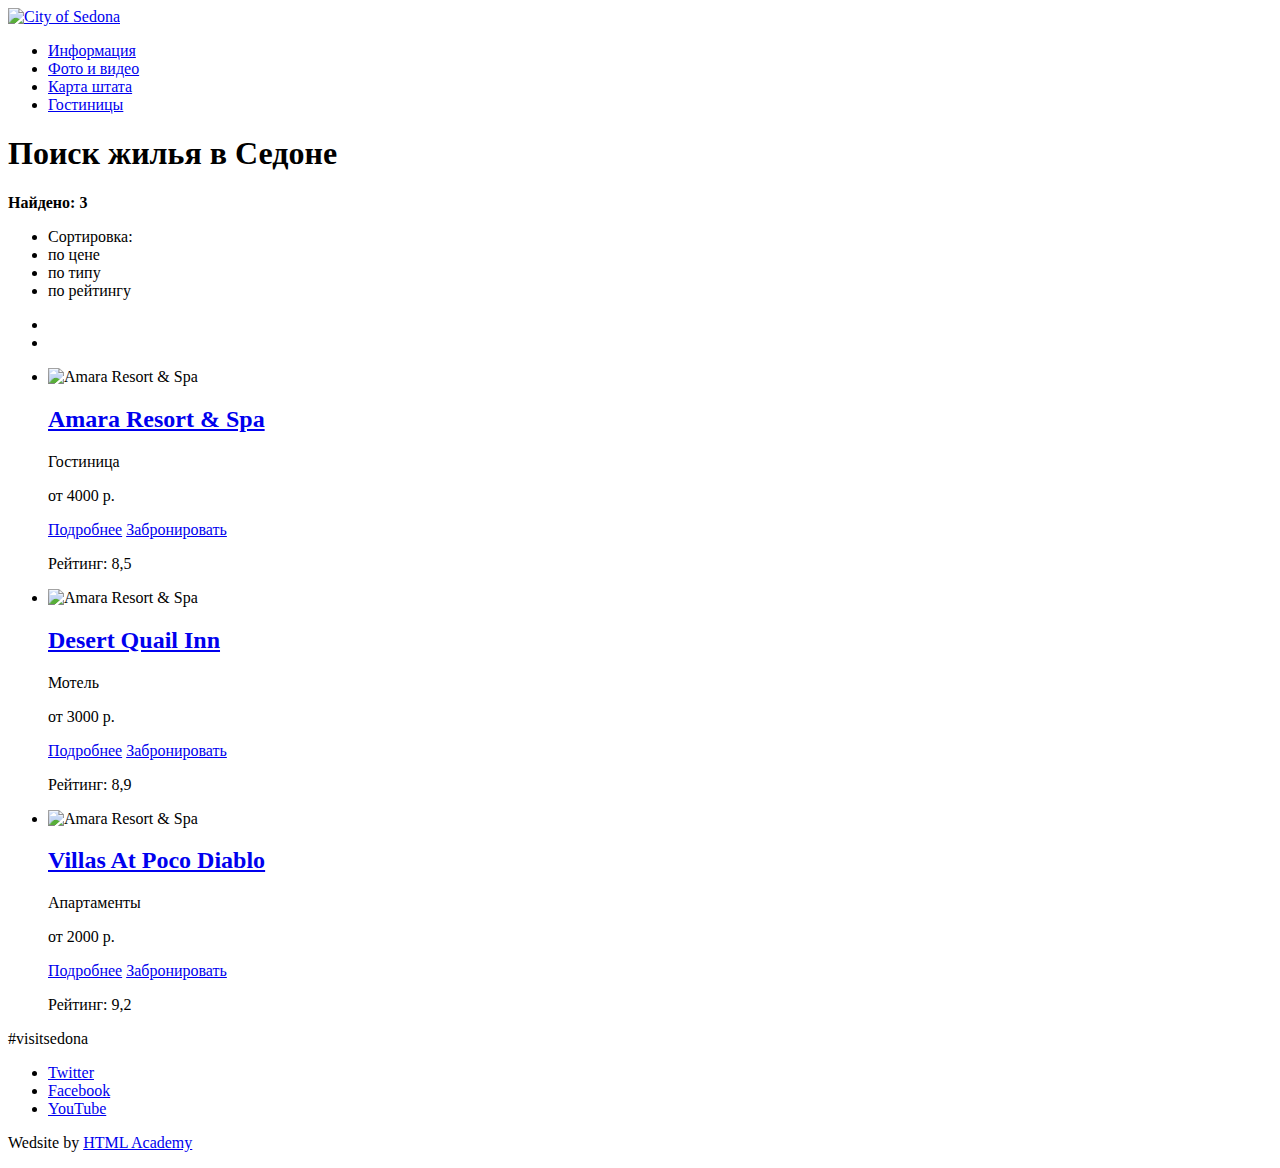
==== catalog.html @ c5cbdb1d "Разметка. Исправления замечаний" ====
<!DOCTYPE html>
<html lang="ru">
  <head>
    <meta charset="utf-8">
    <title>Седона. Поиск жилья</title>
  </head>
  <body>
    <div class="main-content">
      <header class="main-header">
        <a class="main-navigation-logo" href="index.html"><img src="http://placehold.it/140x72" width="140" height="72" alt="City of Sedona"></a>
        <nav class="main-navigation">
          <ul>
            <li><a href="info.html">Информация</a></li>
            <li><a href="media.html">Фото и видео</a></li>
            <li><a href="maps.html">Карта штата</a></li>
            <li><a href="hotels.html">Гостиницы</a></li>
          </ul>
        </nav>
      </header>

      <main class="container">
        <h1 class="visually-hidden">Поиск жилья в Седоне</h1>
        <section class="catalog-form">
          <!-- Здесь будет форма поиска -->
        </section>
        <section class="catalog-result">
          <div class="catalog-result-sorting">
            <b>Найдено: 3</b>
            <ul>
              <li>Сортировка:</li>
              <li><span>по цене</span></li>
              <li><span>по типу</span></li>
              <li><span>по рейтингу</span></li>
            </ul>
            <ul class="soting-arrow">
              <li class="sorting-top"></li>
              <li class="sorting-bottom"></li>
            </ul>
          </div>
          <div class="catalog-result-list">
            <ul>
              <li class="catalog-result-item">
                <div class="catalog-item-image">
                  <img src="http://placehold.it/135x90" width="135" height="90" class="catalog-item-image" alt="Amara Resort & Spa">
                </div>
                <div class="catalog-item-description">
                  <h2><a href="#amara-resort-and-spa">Amara Resort &#38; Spa</a></h2>
                  <p>Гостиница</p>
                  <p>от 4000 р.</p>
                  <a href="#подробнее" class="link-more">Подробнее</a>
                  <a href="#забронировать" class="link-booking">Забронировать</a>
                </div>
                <div class="catalog-item-rating">
                  <span class="rating-stars"></span>
                  <p>Рейтинг: 8,5</p>
                </div>
              </li>
              <li class="catalog-result-item">
                <div class="catalog-item-image">
                  <img src="http://placehold.it/135x90" width="135" height="90" class="catalog-item-image" alt="Amara Resort & Spa">
                </div>
                <div class="catalog-item-description">
                  <h2><a href="#desert-quail-inn">Desert Quail Inn</a></h2>
                  <p>Мотель</p>
                  <p>от 3000 р.</p>
                  <a href="#подробнее" class="link-more">Подробнее</a>
                  <a href="#забронировать" class="link-booking">Забронировать</a>
                </div>
                <div class="catalog-item-rating">
                  <span class="rating-stars"></span>
                  <p>Рейтинг: 8,9</p>
                </div>
              </li>
              <li class="catalog-result-item">
                <div class="catalog-item-image">
                  <img src="http://placehold.it/135x90" width="135" height="90" class="catalog-item-image" alt="Amara Resort & Spa">
                </div>
                <div class="catalog-item-description">
                  <h2><a href="#villas-at-poco-diablo">Villas At Poco Diablo</a></h2>
                  <p>Апартаменты</p>
                  <p>от 2000 р.</p>
                  <a href="#подробнее" class="link-more">Подробнее</a>
                  <a href="#забронировать" class="link-booking">Забронировать</a>
                </div>
                <div class="catalog-item-rating">
                  <span class="rating-stars"></span>
                  <p>Рейтинг: 9,2</p>
                </div>
              </li>
            </ul>
          </div>
        </section>
      </main>

      <footer class="main-footer">
        <p class="footer-hashtag">#visitsedona</p>
        <div class="footer-social">
          <ul>
            <li><a href="#" class="social-btn social-btn-twitter">Twitter</a></li>
            <li><a href="#" class="social-btn social-btn-facebook">Facebook</a></li>
            <li><a href="#" class="social-btn social-btn-youtube">YouTube</a></li>
          </ul>
        </div>
        <p class="footer-copyright">Wedsite by <a href="https://htmlacademy.ru/intensive/htmlcss">HTML Academy</a></p>
      </footer>
    </div>
  </body>
</htmL>
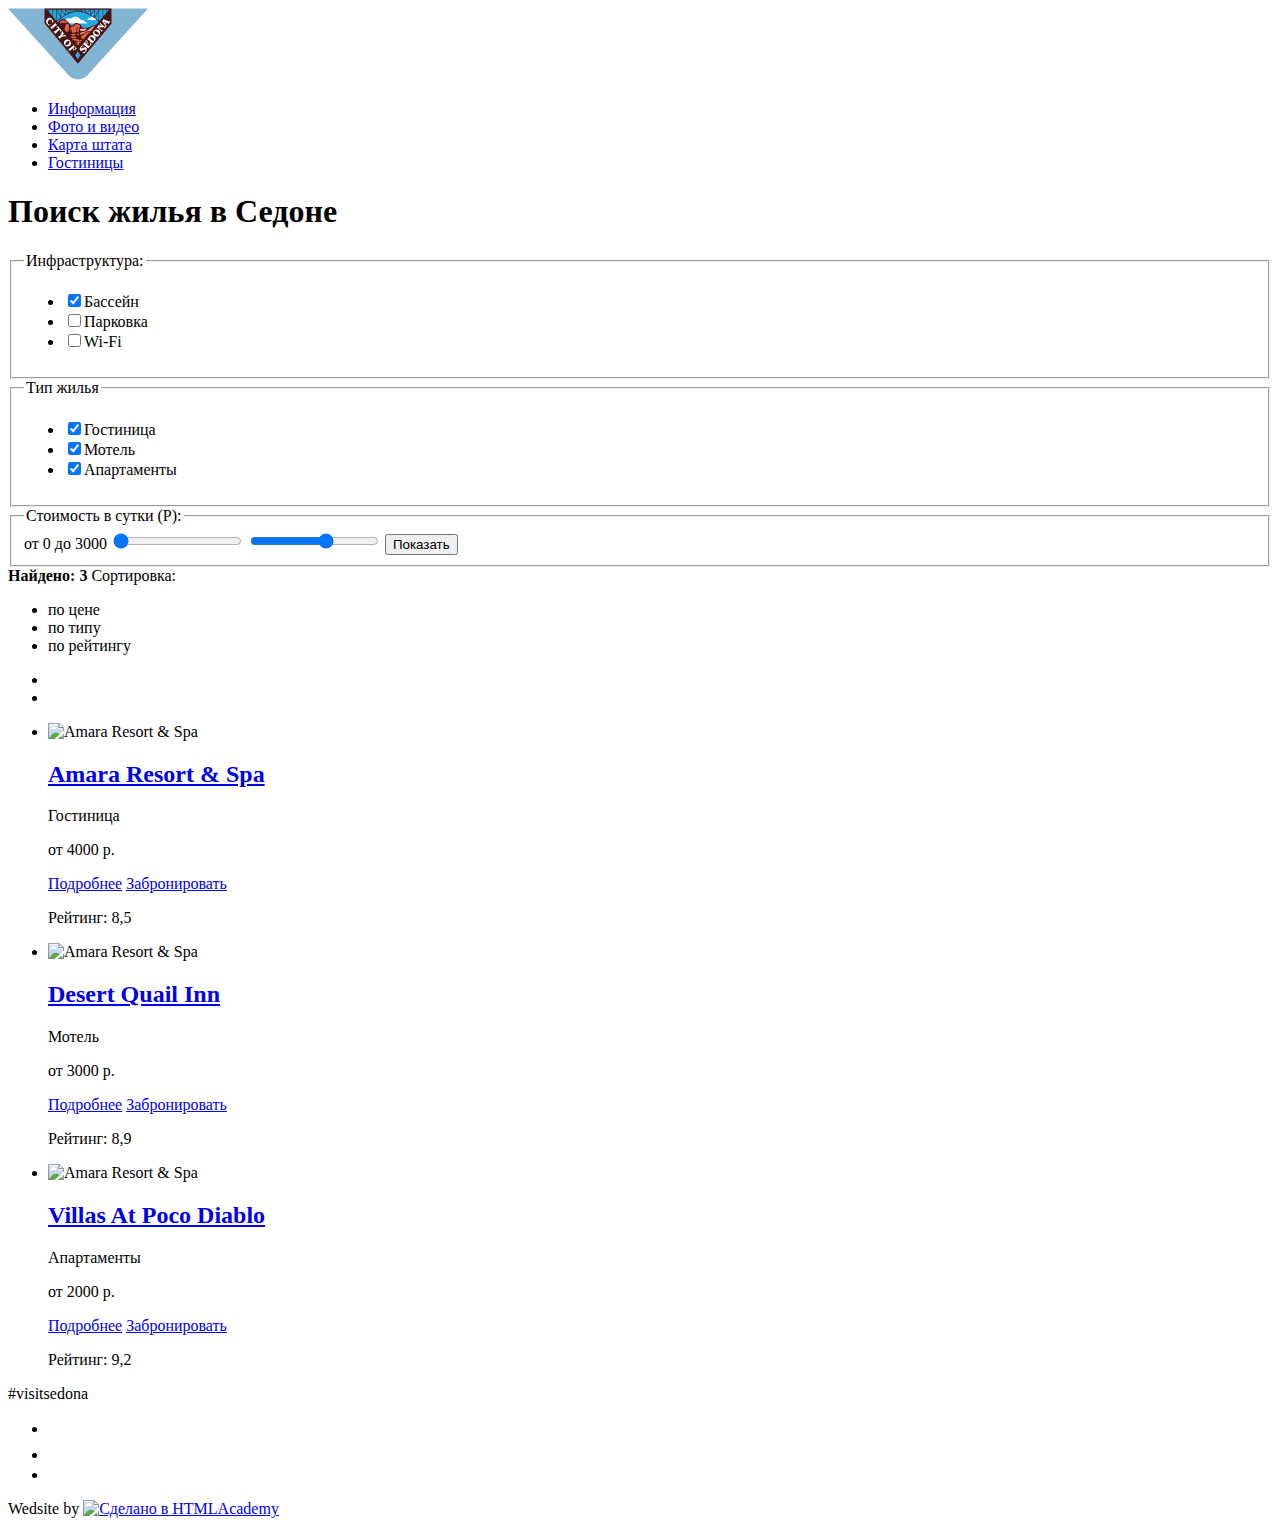
==== commit 00c2318c: "Разметка index.html, catalog.html" ====
--- a/catalog.html
+++ b/catalog.html
@@ -7,13 +7,13 @@
   <body>
     <div class="main-content">
       <header class="main-header">
-        <a class="main-navigation-logo" href="index.html"><img src="http://placehold.it/140x72" width="140" height="72" alt="City of Sedona"></a>
+        <a class="main-navigation-logo" href="index.html"><img src="img/logo.svg" width="140" height="72" alt="City of Sedona"></a>
         <nav class="main-navigation">
           <ul>
             <li><a href="info.html">Информация</a></li>
             <li><a href="media.html">Фото и видео</a></li>
             <li><a href="maps.html">Карта штата</a></li>
-            <li><a href="hotels.html">Гостиницы</a></li>
+            <li><a href="catalog.html">Гостиницы</a></li>
           </ul>
         </nav>
       </header>
@@ -21,16 +21,42 @@
       <main class="container">
         <h1 class="visually-hidden">Поиск жилья в Седоне</h1>
         <section class="catalog-form">
-          <!-- Здесь будет форма поиска -->
+          <form method="post" action="https://echo.htmlacademy.ru">
+            <fieldset>
+              <legend>Инфраструктура:</legend>
+              <ul>
+                <li><label><input type="checkbox" name="pool" checked>Бассейн</label></li>
+                <li><label><input type="checkbox" name="parking">Парковка</label></li>
+                <li><label><input type="checkbox" name="wifi">Wi-Fi</label></li>
+              </ul>
+            </fieldset>
+            <fieldset>
+              <legend>Тип жилья</legend>
+              <ul>
+                <li><label><input type="checkbox" name="hotel" checked>Гостиница</label></li>
+                <li><label><input type="checkbox" name="motel" checked>Мотель</label></li>
+                <li><label><input type="checkbox" name="apartments" checked>Апартаменты</label></li>
+              </ul>
+            </fieldset>
+            <fieldset>
+              <legend>Стоимость в сутки (Р):</legend>
+              <span class="cost-day-min">от 0</span>
+              <span class="cost-day-max">до 3000</span>
+              <input type="range" name="cost-minimal" value="0" min="0" max="5000" step="100">
+              <input type="range" name="cost-maximal" value="3000" min="0" max="5000" step="100">
+              <!-- Немного смущает размоложение кнопки, поместил ее сюда чтобы проще было позиционировать, допустимо ли так?  -->
+              <button type="submit">Показать</button>
+            </fieldset>
+          </form>
         </section>
         <section class="catalog-result">
           <div class="catalog-result-sorting">
             <b>Найдено: 3</b>
+            <span>Сортировка:</span>
             <ul>
-              <li>Сортировка:</li>
-              <li><span>по цене</span></li>
-              <li><span>по типу</span></li>
-              <li><span>по рейтингу</span></li>
+              <li>по цене</li>
+              <li>по типу</li>
+              <li>по рейтингу</li>
             </ul>
             <ul class="soting-arrow">
               <li class="sorting-top"></li>
@@ -41,7 +67,7 @@
             <ul>
               <li class="catalog-result-item">
                 <div class="catalog-item-image">
-                  <img src="http://placehold.it/135x90" width="135" height="90" class="catalog-item-image" alt="Amara Resort & Spa">
+                  <img src="img/hotel-mini-1.jpg" width="135" height="90" class="catalog-item-image" alt="Amara Resort & Spa">
                 </div>
                 <div class="catalog-item-description">
                   <h2><a href="#amara-resort-and-spa">Amara Resort &#38; Spa</a></h2>
@@ -57,7 +83,7 @@
               </li>
               <li class="catalog-result-item">
                 <div class="catalog-item-image">
-                  <img src="http://placehold.it/135x90" width="135" height="90" class="catalog-item-image" alt="Amara Resort & Spa">
+                  <img src="img/hotel-mini-2.jpg" width="135" height="90" class="catalog-item-image" alt="Amara Resort & Spa">
                 </div>
                 <div class="catalog-item-description">
                   <h2><a href="#desert-quail-inn">Desert Quail Inn</a></h2>
@@ -73,7 +99,7 @@
               </li>
               <li class="catalog-result-item">
                 <div class="catalog-item-image">
-                  <img src="http://placehold.it/135x90" width="135" height="90" class="catalog-item-image" alt="Amara Resort & Spa">
+                  <img src="img/hotel-mini-3.jpg" width="135" height="90" class="catalog-item-image" alt="Amara Resort & Spa">
                 </div>
                 <div class="catalog-item-description">
                   <h2><a href="#villas-at-poco-diablo">Villas At Poco Diablo</a></h2>
@@ -96,13 +122,13 @@
         <p class="footer-hashtag">#visitsedona</p>
         <div class="footer-social">
           <ul>
-            <li><a href="#" class="social-btn social-btn-twitter">Twitter</a></li>
-            <li><a href="#" class="social-btn social-btn-facebook">Facebook</a></li>
-            <li><a href="#" class="social-btn social-btn-youtube">YouTube</a></li>
+            <li><a href="#" class="social-btn social-btn-twitter"><img src="img/social-twitter.svg" alt="Следите за нами в Twitter"></a></li>
+            <li><a href="#" class="social-btn social-btn-facebook"><img src="img/social-facebook.svg" alt=" Следуйте за нами на Facebook"></a></li>
+            <li><a href="#" class="social-btn social-btn-youtube"><img src="img/social-youtube.svg" alt="Смотрите видео о нас на YouTube"></a></li>
           </ul>
         </div>
-        <p class="footer-copyright">Wedsite by <a href="https://htmlacademy.ru/intensive/htmlcss">HTML Academy</a></p>
+        <p class="footer-copyright">Wedsite by <a href="https://htmlacademy.ru/intensive/htmlcss"><img src="img/logo-htmlacademy.svg" width="115" height="41" alt="Сделано в HTMLAcademy"></a></p>
       </footer>
     </div>
   </body>
-</htmL>
+</html>
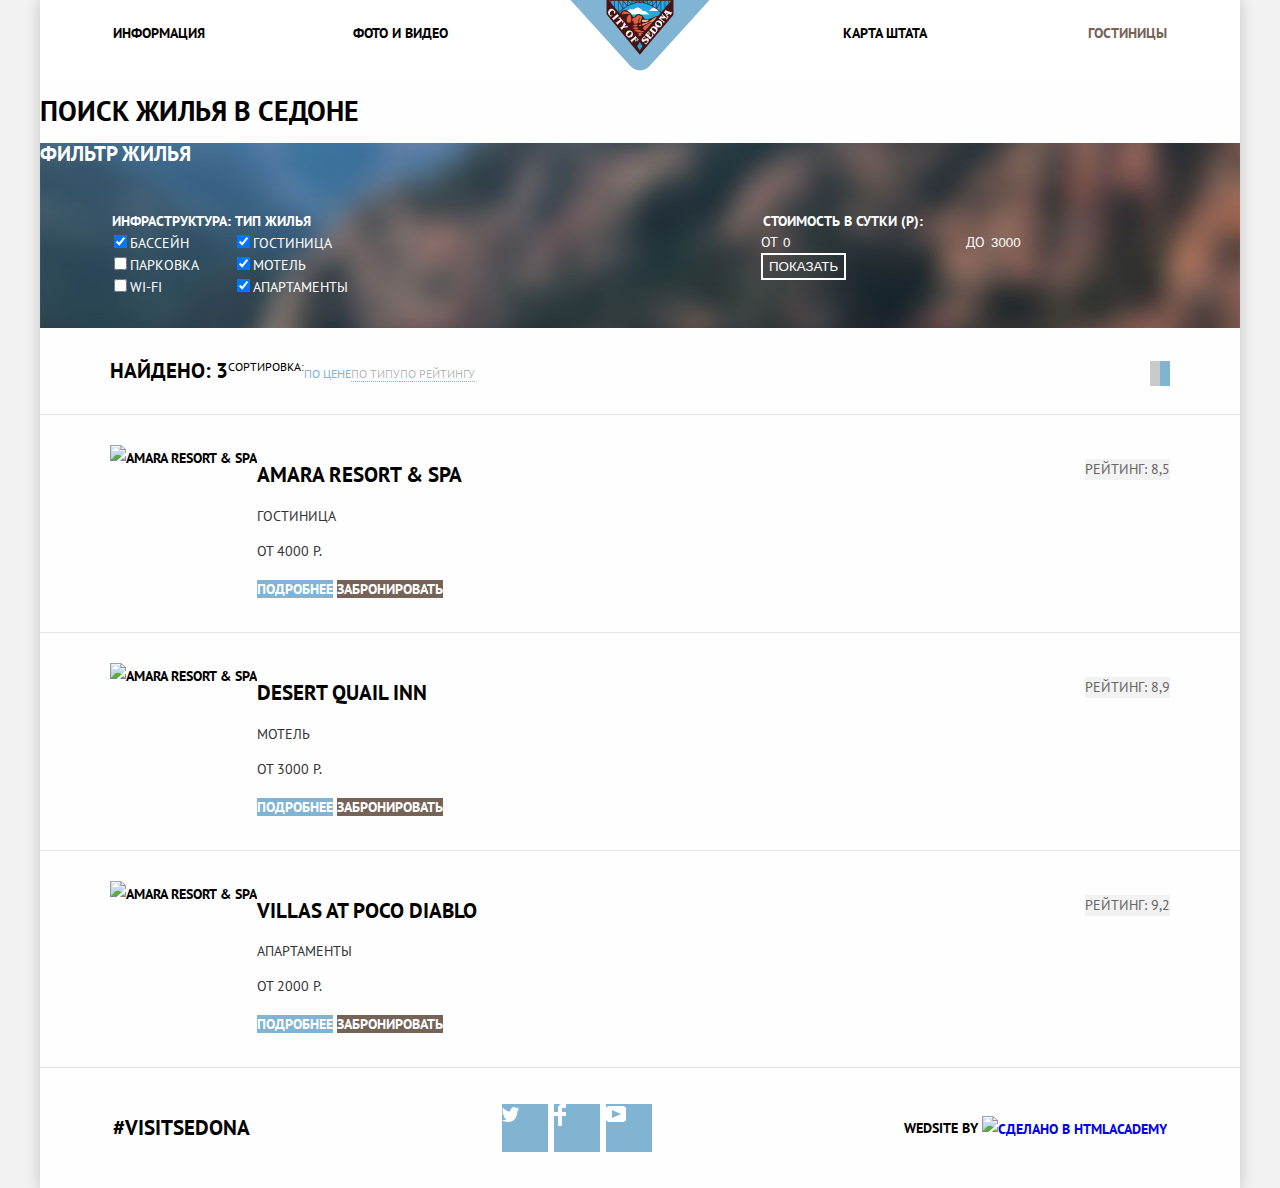
==== commit 1e0a0184: "Сетка личного проекта на флексах" ====
--- a/catalog.html
+++ b/catalog.html
@@ -3,8 +3,11 @@
   <head>
     <meta charset="utf-8">
     <title>Седона. Поиск жилья</title>
+    <link href="https://fonts.googleapis.com/css?family=PT+Sans:400,700&amp;subset=cyrillic" rel="stylesheet">
+    <link rel="stylesheet" href="css/normalize.css">
+    <link rel="stylesheet" href="css/style.css">
   </head>
-  <body>
+  <body class="inner-page">
     <div class="main-content">
       <header class="main-header">
         <a class="main-navigation-logo" href="index.html"><img src="img/logo.svg" width="140" height="72" alt="City of Sedona"></a>
@@ -13,7 +16,7 @@
             <li><a href="info.html">Информация</a></li>
             <li><a href="media.html">Фото и видео</a></li>
             <li><a href="maps.html">Карта штата</a></li>
-            <li><a href="catalog.html">Гостиницы</a></li>
+            <li><a href="catalog.html" class="current-page">Гостиницы</a></li>
           </ul>
         </nav>
       </header>
@@ -21,30 +24,38 @@
       <main class="container">
         <h1 class="visually-hidden">Поиск жилья в Седоне</h1>
         <section class="catalog-form">
-          <form method="post" action="https://echo.htmlacademy.ru">
+          <h2  class="visually-hidden">Фильтр жилья</h2>
+          <form class="catalog-filter" method="post" action="https://echo.htmlacademy.ru">
             <fieldset>
               <legend>Инфраструктура:</legend>
               <ul>
-                <li><label><input type="checkbox" name="pool" checked>Бассейн</label></li>
-                <li><label><input type="checkbox" name="parking">Парковка</label></li>
-                <li><label><input type="checkbox" name="wifi">Wi-Fi</label></li>
+                <li><input class="visually-hidden" type="checkbox" id="label-pool" name="pool" checked><label for="label-pool">Бассейн</label></li>
+                <li><input class="visually-hidden" type="checkbox" id="label-parking" name="parking"><label for="label-parking">Парковка</label></li>
+                <li><input class="visually-hidden" type="checkbox" id="label-wifi" name="wifi"><label for="label-wifi">Wi-Fi</label></li>
               </ul>
             </fieldset>
             <fieldset>
               <legend>Тип жилья</legend>
               <ul>
-                <li><label><input type="checkbox" name="hotel" checked>Гостиница</label></li>
-                <li><label><input type="checkbox" name="motel" checked>Мотель</label></li>
-                <li><label><input type="checkbox" name="apartments" checked>Апартаменты</label></li>
+                <li><input class="visually-hidden" type="checkbox" id="label-hotel" name="hotel" checked><label for="label-hotel">Гостиница</label></li>
+                <li><input class="visually-hidden" type="checkbox" id="label-motel" name="motel" checked><label for="label-motel">Мотель</label></li>
+                <li><input class="visually-hidden" type="checkbox" id="label-apartments" name="apartments" checked><label for="label-apartments">Апартаменты</label></li>
               </ul>
             </fieldset>
-            <fieldset>
+            <fieldset class="filter-range">
               <legend>Стоимость в сутки (Р):</legend>
-              <span class="cost-day-min">от 0</span>
-              <span class="cost-day-max">до 3000</span>
-              <input type="range" name="cost-minimal" value="0" min="0" max="5000" step="100">
-              <input type="range" name="cost-maximal" value="3000" min="0" max="5000" step="100">
-              <!-- Немного смущает размоложение кнопки, поместил ее сюда чтобы проще было позиционировать, допустимо ли так?  -->
+              <div class="filter-range-price">
+                <label class="cost-day-min">от <input type="text" name="cost-day-min" value="0"></label>
+                <label class="cost-day-max">до <input type="text" name="cost-day-max" value="3000"></label>
+              </div>
+              <div class="filter-range-control">
+                <div class="scale">
+                  <div class="bar"></div>
+                </div>
+                <div class="range-toggle range-toggle-min"></div>
+                <div class="range-toggle range-toggle-max"></div>
+              </div>
+
               <button type="submit">Показать</button>
             </fieldset>
           </form>
@@ -53,14 +64,14 @@
           <div class="catalog-result-sorting">
             <b>Найдено: 3</b>
             <span>Сортировка:</span>
-            <ul>
-              <li>по цене</li>
-              <li>по типу</li>
-              <li>по рейтингу</li>
+            <ul class="sorting-type">
+              <li><a class="current-sorting" href="#">по цене</a></li>
+              <li><a href="#">по типу</a></li>
+              <li><a href="#">по рейтингу</a></li>
             </ul>
-            <ul class="soting-arrow">
-              <li class="sorting-top"></li>
-              <li class="sorting-bottom"></li>
+            <ul class="sorting-arrow">
+              <li><a class="sorting-top" href="#"></a></li>
+              <li><a class="sorting-bottom current-sorting" href="#"></a></li>
             </ul>
           </div>
           <div class="catalog-result-list">
@@ -70,14 +81,14 @@
                   <img src="img/hotel-mini-1.jpg" width="135" height="90" class="catalog-item-image" alt="Amara Resort & Spa">
                 </div>
                 <div class="catalog-item-description">
-                  <h2><a href="#amara-resort-and-spa">Amara Resort &#38; Spa</a></h2>
+                  <h2 class="catalog-item-title"><a href="#amara-resort-and-spa">Amara Resort &#38; Spa</a></h2>
                   <p>Гостиница</p>
                   <p>от 4000 р.</p>
                   <a href="#подробнее" class="link-more">Подробнее</a>
                   <a href="#забронировать" class="link-booking">Забронировать</a>
                 </div>
                 <div class="catalog-item-rating">
-                  <span class="rating-stars"></span>
+                  <span class="rating-stars four-stars"></span>
                   <p>Рейтинг: 8,5</p>
                 </div>
               </li>
@@ -86,14 +97,14 @@
                   <img src="img/hotel-mini-2.jpg" width="135" height="90" class="catalog-item-image" alt="Amara Resort & Spa">
                 </div>
                 <div class="catalog-item-description">
-                  <h2><a href="#desert-quail-inn">Desert Quail Inn</a></h2>
+                  <h2 class="catalog-item-title"><a href="#desert-quail-inn">Desert Quail Inn</a></h2>
                   <p>Мотель</p>
                   <p>от 3000 р.</p>
                   <a href="#подробнее" class="link-more">Подробнее</a>
                   <a href="#забронировать" class="link-booking">Забронировать</a>
                 </div>
                 <div class="catalog-item-rating">
-                  <span class="rating-stars"></span>
+                  <span class="rating-stars three-stars"></span>
                   <p>Рейтинг: 8,9</p>
                 </div>
               </li>
@@ -102,14 +113,14 @@
                   <img src="img/hotel-mini-3.jpg" width="135" height="90" class="catalog-item-image" alt="Amara Resort & Spa">
                 </div>
                 <div class="catalog-item-description">
-                  <h2><a href="#villas-at-poco-diablo">Villas At Poco Diablo</a></h2>
+                  <h2 class="catalog-item-title"><a href="#villas-at-poco-diablo">Villas At Poco Diablo</a></h2>
                   <p>Апартаменты</p>
                   <p>от 2000 р.</p>
                   <a href="#подробнее" class="link-more">Подробнее</a>
                   <a href="#забронировать" class="link-booking">Забронировать</a>
                 </div>
                 <div class="catalog-item-rating">
-                  <span class="rating-stars"></span>
+                  <span class="rating-stars two-stars"></span>
                   <p>Рейтинг: 9,2</p>
                 </div>
               </li>
@@ -117,7 +128,6 @@
           </div>
         </section>
       </main>
-
       <footer class="main-footer">
         <p class="footer-hashtag">#visitsedona</p>
         <div class="footer-social">
--- a/css/style.css
+++ b/css/style.css
@@ -0,0 +1,462 @@
+body {
+  margin: 0;
+  padding: 0;
+  font-family: 'PT Sans', Arial, sans-serif;
+  font-size: 14px;
+  line-height: 26px;
+  font-weight: 700;
+  color: #000000;
+  text-transform: uppercase;
+  background-color: #f2f2f2;
+}
+a {
+  text-decoration: none;
+}
+.main-content {
+  width: 1200px;
+  margin: 0 auto;
+  background-color: #ffffff;
+  box-shadow: 0 0 15px rgba(0, 1, 1, 0.2);
+}
+.inner-page .main-content {
+  background-color: #fefefe;
+}
+
+/* Main header on all pages */
+.main-header {
+  display: flex;
+  flex-direction: column;
+  background-color: #ffffff;
+}
+.main-navigation-logo {
+  margin: 0 auto;
+  margin-top: -67px;
+  order: 2;
+}
+.main-navigation {
+  padding: 0 73px;
+}
+.main-navigation ul {
+  display: flex;
+  margin: 0;
+  padding: 0;
+  list-style: none;
+}
+.main-navigation li {
+  width: 240px;
+  padding: 20px 0;
+}
+.main-navigation li:nth-child(2) {
+  margin-right: auto;
+}
+.main-navigation li:nth-last-child(2),
+.main-navigation li:last-child {
+  text-align: right;
+}
+.main-navigation a {
+  color: #000000;
+}
+.main-navigation a:hover {
+  color: #81b3d2;
+}
+.main-navigation a:active {
+  color: rgba(0, 0, 0, 0.3);
+}
+.main-navigation .current-page {
+  color: #766357;
+}
+
+/* Intro on the main page */
+.intro {
+  height: 508px;
+  text-align: center;
+  background:
+    url("../img/intro-polygon.svg"),
+    url("../img/intro-bg.jpg");
+  background-position:
+    center bottom,
+    center top;
+  background-repeat:
+    no-repeat,
+    no-repeat;
+    margin-bottom: 60px;
+}
+
+/* Advantages on the main page */
+.advantages {
+  display: flex;
+  flex-direction: column;
+  text-align: center;
+}
+.advantages h3 {
+  font-size: 21px;
+  line-height: 21px;
+}
+.advantages-title {
+  margin-bottom: 55px;
+}
+.advantages-description {
+  font-size: 21px;
+  line-height: 26px;
+}
+.advantages-intro {
+  font-size: 14px;
+  line-height: 26px;
+  font-weight: 400;
+  color: #333333;
+}
+.advantage-wide {
+  display: flex;
+  background-color: #81b3d2;
+  color: #ffffff;
+}
+.advantage-text {
+  padding-top: 45px;
+  padding-bottom: 60px;
+}
+.advantage-text p {
+  font-size: 14px;
+  line-height: 21px;
+  font-weight: 400;
+}
+.features {
+  display: flex;
+  flex-wrap: wrap;
+  padding-bottom: 85px;
+  background-color: #ffffff;
+}
+.feature {
+  width: 400px;
+  padding-top: 55px;
+}
+.features p,
+.advantages-list p {
+  font-size: 14px;
+  line-height: 21px;
+  font-weight: 400;
+  color: #333333;
+}
+.advantages-list {
+  display: flex;
+  flex-wrap: wrap;
+  background-color: #eeeeee;
+}
+.advantage {
+  width: 400px;
+  padding-top: 45px;
+  padding-bottom: 60px;
+}
+
+/* Search on the main page */
+.main-search {
+  background-color: #ffffff;
+  text-align: center;
+  padding-top: 55px;
+}
+.main-search b {
+  font-size: 30px;
+  line-height: 36px;
+  font-weight: 700;
+}
+.main-search .search-description {
+  font-size: 14px;
+  line-height: 24px;
+  font-weight: 400;
+  color: #333333;
+}
+.main-search .search-button {
+  font-size: 21px;
+  line-height: 26px;
+  font-weight: 700;
+  color: #ffffff;
+  background-color: #766357;
+}
+.main-search .search-button:hover {
+  background-color: #604e43;
+}
+.main-search .search-button:active {
+  color: rgba(255, 255, 255, 0.3);
+  background-color: #503e33;
+}
+.search-form {
+  /* задал размеры и некоторые свойства, т.к. в будущем будет позиционироваться абсолютом, ведь это же будет попап!? А для абсолюта вроде нужны размеры обязательно. */
+  box-sizing: border-box;
+  width: 568px;
+  height: 395px;
+  margin: 0 auto;
+  padding: 55px;
+  background-color: #ffffff;
+  box-shadow: 0 7px 15px rgba(0, 1, 1, 0.15);
+}
+.search-form form {
+  display: flex;
+  flex-direction: column;
+}
+.search-form input {
+  font: inherit;
+  font-size: 14px;
+  line-height: 26px;
+  font-weight: 700;
+  text-transform: uppercase;
+  color: #000000;
+  background-color: #f2f2f2;
+  border: 2px solid #f2f2f2;
+}
+.search-form input:hover {
+  background-color: #ebebeb;
+  border: 2px solid #ebebeb;
+}
+.search-form input:focus {
+  background-color: #ffffff;
+  border: 2px solid #e5e5e5;
+}
+.search-form button[type="button"] {
+  border: none;
+  background-color: transparent;
+  color: #a9a9a9;
+  font-weight: 700;
+}
+.search-form button[type="button"]:hover {
+  color: #000000;
+}
+.search-form button[type="button"]:active {
+  color: #81b3d2;
+}
+.search-form button[type="submit"] {
+  background-color: #81b3d2;
+  border: none;
+  color: #ffffff;
+  font-size: 21px;
+  line-height: 26px;
+  font-weight: 700;
+  text-transform: uppercase;
+}
+.search-form button[type="submit"]:hover {
+  background-color: #669ec0;
+}
+.search-form button[type="submit"]:active {
+  background-color: #5496bd;
+  color: rgba(255, 255, 255, 0.3);
+}
+.form-half-column {
+  display: flex;
+}
+.half-column {
+  width: 229px;
+}
+
+/* Main footer on all pages */
+.main-footer {
+  display: flex;
+  justify-content: space-between;
+  align-items: center;
+  padding: 36px 73px;
+  background-color: rgba(254, 254, 254, 0.9);
+}
+.footer-hashtag {
+  font-size: 21px;
+  line-height: 26px;
+  margin: 0;
+}
+.footer-social ul {
+  display: flex;
+  list-style: none;
+  margin: 0;
+  padding: 0;
+}
+/* Ниже неправильно стилизовал соц.кнопки, кликабельна стала сама иконка, исправлю на этапе декоративных элементов */
+.footer-social li {
+  width: 46px;
+  height: 48px;
+  margin-right: 6px;
+  background-color: #81b3d2;
+}
+.footer-social li:last-child {
+  margin-right: 0;
+}
+.footer-social li:hover {
+  background-color: #669ec0;
+}
+.footer-social li:active {
+  background-color: #5496bd;
+}
+.social-btn:active {
+  opacity: 0.3;
+}
+.footer-copyright {
+  margin: 0;
+}
+.footer-copyright img {
+  vertical-align: middle;
+}
+
+/* style on the catalog page */
+.catalog-form {
+  background-color: #404c52; /* цвет для того, если не прогрузилась картинка */
+  background-image: url("../img/catalog-header-bg.jpg");
+  background-position: center center;
+  background-repeat: no-repeat;
+  font-size: 14px;
+  line-height: 21px;
+  color: #ffffff;
+}
+.catalog-filter {
+  display: flex;
+  justify-content: space-between;
+  padding: 30px 70px;
+}
+.catalog-filter fieldset {
+  margin: 0;
+  padding: 0;
+  border: none;
+}
+.catalog-filter fieldset:nth-child(2) {
+  margin-right: auto;
+}
+.catalog-filter ul {
+  margin: 0;
+  padding: 0;
+  list-style: none;
+}
+.catalog-filter li,
+.catalog-filter label {
+  font-weight: 400;
+}
+.catalog-filter input[type="text"] {
+  background-color: transparent;
+  border: none;
+  color: inherit;
+}
+.catalog-filter button[type="submit"] {
+  background-color: transparent;
+  border: 2px solid #ffffff;
+  color: #ffffff;
+  text-transform: uppercase;
+  line-height: 21px;
+}
+.catalog-filter button[type="submit"]:hover {
+  background-color: #ffffff;
+  color: #000000;
+}
+
+.catalog-result-sorting {
+  display: flex;
+  justify-content: space-between;
+  padding: 30px 70px;
+  font-size: 21px;
+  line-height: 26px;
+}
+.catalog-result-sorting span,
+.catalog-result-sorting a {
+  font-size: 12px;
+  line-height: 18px;
+  font-weight: 400;
+}
+.catalog-result-sorting span {
+  color: #000000;
+}
+.catalog-result-sorting ul {
+  display: flex;
+  margin-top: 0;
+  margin-bottom: 0;
+  padding: 0;
+  list-style: none;
+}
+.sorting-type a {
+  border-bottom: 1px dotted #81b3d2;
+  color: rgba(0, 0, 0, 0.3);
+}
+.sorting-type a:hover {
+  color: #81b3d2;
+}
+.sorting-type a:active {
+  color: #000000;
+  border: none;
+}
+.sorting-type .current-sorting {
+  color: #81b3d2;
+  border: none;
+}
+.sorting-arrow {
+  margin-left: auto;
+}
+.sorting-arrow a {
+  /* Сами стрелки как я понял надо делать будет позже) */
+  border: 5px solid #cacaca;
+}
+.sorting-arrow a:hover {
+  border-color: #000000;
+}
+.sorting-arrow a:active,
+.sorting-arrow .current-sorting {
+  border-color: #81b3d2;
+}
+
+.catalog-result-list ul {
+  margin: 0;
+  padding: 0;
+  list-style: none;
+}
+.catalog-result-item {
+  display: flex;
+  justify-content: space-between;
+  border-top: 1px solid #e5e5e5;
+  padding: 30px 70px;
+}
+.catalog-result-item:last-child {
+  border-bottom: 1px solid #e5e5e5;
+}
+.catalog-item-description {
+  margin-right: auto;
+}
+.catalog-item-description p {
+  font-size: 14px;
+  line-height: 21px;
+  font-weight: 400;
+  color: #333333;
+}
+.catalog-item-title a {
+  font-size: 21px;
+  line-height: 26px;
+  color: #000000;
+}
+.catalog-item-title a:hover {
+  color: #81b3d2;
+}
+.catalog-item-title a:active {
+  color: rgba(0, 0, 0, 0.3);
+}
+.link-more,
+.link-booking {
+  font-weight: 14px;
+  line-height: 21px;
+  color: #ffffff;
+}
+.link-more {
+  background-color: #81b3d2;
+}
+.link-more:hover {
+  background-color: #669ec0;
+}
+.link-more:active {
+  background-color: #5496bd;
+  color: rgba(255, 255, 255, 0.3);
+}
+.link-booking {
+  background-color: #766357;
+}
+.link-booking:hover {
+  background-color: #604e43;
+}
+.link-booking:active {
+  background-color: #503e33;
+  color: rgba(255, 255, 255, 0.3);
+}
+
+.catalog-item-rating p {
+  font-size: 14px;
+  line-height: 21px;
+  font-weight: 400;
+  color: #666666;
+  background-color: #f2f2f2;
+}
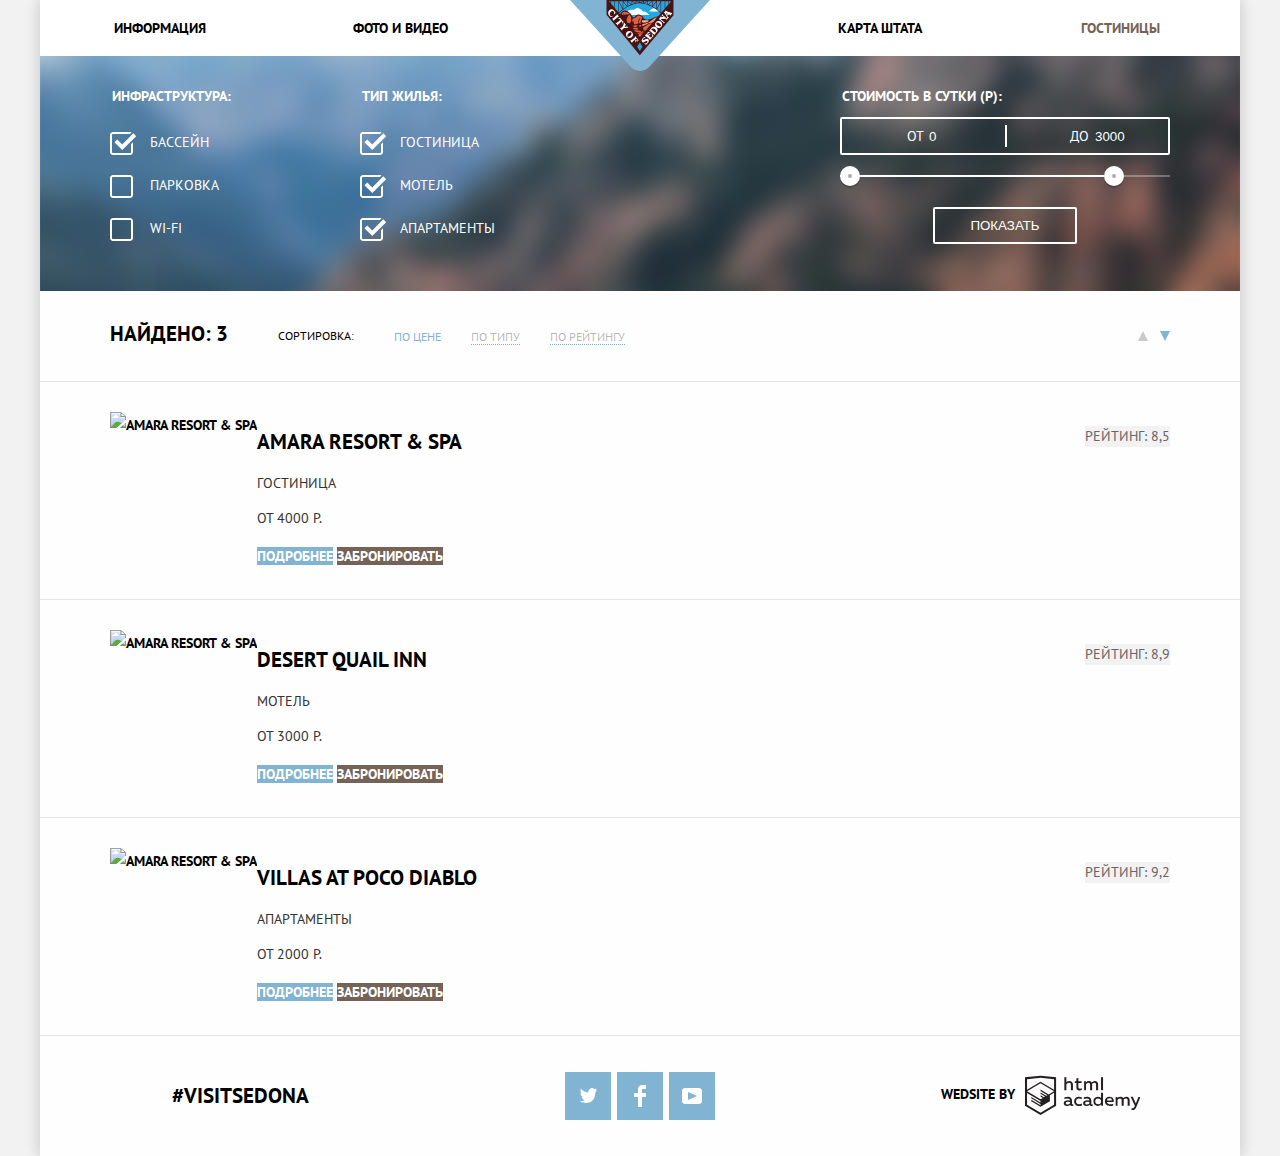
==== commit 2abb1aaa: "Process #1" ====
--- a/catalog.html
+++ b/catalog.html
@@ -29,17 +29,35 @@
             <fieldset>
               <legend>Инфраструктура:</legend>
               <ul>
-                <li><input class="visually-hidden" type="checkbox" id="label-pool" name="pool" checked><label for="label-pool">Бассейн</label></li>
-                <li><input class="visually-hidden" type="checkbox" id="label-parking" name="parking"><label for="label-parking">Парковка</label></li>
-                <li><input class="visually-hidden" type="checkbox" id="label-wifi" name="wifi"><label for="label-wifi">Wi-Fi</label></li>
+                <li>
+                  <input class="visually-hidden input-checkbox" type="checkbox" id="label-pool" name="pool" checked>
+                  <label for="label-pool">Бассейн</label>
+                </li>
+                <li>
+                  <input class="visually-hidden input-checkbox" type="checkbox" id="label-parking" name="parking">
+                  <label for="label-parking">Парковка</label>
+                </li>
+                <li>
+                  <input class="visually-hidden input-checkbox" type="checkbox" id="label-wifi" name="wifi">
+                  <label for="label-wifi">Wi-Fi</label>
+                </li>
               </ul>
             </fieldset>
             <fieldset>
-              <legend>Тип жилья</legend>
+              <legend>Тип жилья:</legend>
               <ul>
-                <li><input class="visually-hidden" type="checkbox" id="label-hotel" name="hotel" checked><label for="label-hotel">Гостиница</label></li>
-                <li><input class="visually-hidden" type="checkbox" id="label-motel" name="motel" checked><label for="label-motel">Мотель</label></li>
-                <li><input class="visually-hidden" type="checkbox" id="label-apartments" name="apartments" checked><label for="label-apartments">Апартаменты</label></li>
+                <li>
+                  <input class="visually-hidden input-checkbox" type="checkbox" id="label-hotel" name="hotel" checked>
+                  <label for="label-hotel">Гостиница</label>
+                </li>
+                <li>
+                  <input class="visually-hidden input-checkbox" type="checkbox" id="label-motel" name="motel" checked>
+                  <label for="label-motel">Мотель</label>
+                </li>
+                <li>
+                  <input class="visually-hidden input-checkbox" type="checkbox" id="label-apartments" name="apartments" checked>
+                  <label for="label-apartments">Апартаменты</label>
+                </li>
               </ul>
             </fieldset>
             <fieldset class="filter-range">
@@ -132,12 +150,32 @@
         <p class="footer-hashtag">#visitsedona</p>
         <div class="footer-social">
           <ul>
-            <li><a href="#" class="social-btn social-btn-twitter"><img src="img/social-twitter.svg" alt="Следите за нами в Twitter"></a></li>
-            <li><a href="#" class="social-btn social-btn-facebook"><img src="img/social-facebook.svg" alt=" Следуйте за нами на Facebook"></a></li>
-            <li><a href="#" class="social-btn social-btn-youtube"><img src="img/social-youtube.svg" alt="Смотрите видео о нас на YouTube"></a></li>
+            <li>
+              <a href="#" class="social-btn">
+                <img src="img/social-twitter.svg" alt="Следите за нами в Twitter">
+                <span class="visually-hidden">Twitter</span>
+              </a>
+            </li>
+            <li>
+              <a href="#" class="social-btn">
+                <img src="img/social-facebook.svg" alt="Следуйте за нами на Facebook">
+                <span class="visually-hidden">Facebook</span>
+              </a>
+            </li>
+            <li>
+              <a href="#" class="social-btn social-btn-youtube">
+                <img src="img/social-youtube.svg" alt="Смотрите видео о нас на YouTube">
+                <span class="visually-hidden">YouTube</span>
+              </a>
+            </li>
           </ul>
         </div>
-        <p class="footer-copyright">Wedsite by <a href="https://htmlacademy.ru/intensive/htmlcss"><img src="img/logo-htmlacademy.svg" width="115" height="41" alt="Сделано в HTMLAcademy"></a></p>
+        <p class="footer-copyright">Wedsite by
+          <a class="link-htmlacademy" href="https://htmlacademy.ru/intensive/htmlcss">
+            <svg xmlns="http://www.w3.org/2000/svg" width="115" height="41" viewBox="0 0 113 39"><path d="M401.93,351.51a2.07,2.07,0,0,0,.58-0.11v1.4a3.41,3.41,0,0,1-1.24.22,1.75,1.75,0,0,1-1.75-1,5.08,5.08,0,0,1-3.3,1.13c-1.59,0-3.06-.87-3.06-2.68,0-2.24,2.08-2.93,3.9-2.93a11.63,11.63,0,0,1,2.28.26v-0.31c0-1.09-.8-1.86-2.3-1.86a7.79,7.79,0,0,0-3.15.67v-1.79a10.72,10.72,0,0,1,3.35-.58c2.48,0,4,1.18,4,3.83v3.14A0.57,0.57,0,0,0,401.93,351.51Zm-6.76-1.19a1.42,1.42,0,0,0,1.64,1.29,3.56,3.56,0,0,0,2.53-1V349.1a10.21,10.21,0,0,0-1.9-.22C396.34,348.89,395.17,349.23,395.17,350.33Z" transform="translate(-355.09 -323.29)" fill="#000"/><path d="M408.15,343.91a5.29,5.29,0,0,1,2.7.67v1.79a4.28,4.28,0,0,0-2.42-.73,2.89,2.89,0,1,0,0,5.76,5.26,5.26,0,0,0,2.55-.67v1.8a6.58,6.58,0,0,1-2.9.6,4.42,4.42,0,0,1-4.72-4.54A4.54,4.54,0,0,1,408.15,343.91Z" transform="translate(-355.09 -323.29)" fill="#000"/><path d="M420.93,351.51a2.07,2.07,0,0,0,.58-0.11v1.4a3.41,3.41,0,0,1-1.24.22,1.75,1.75,0,0,1-1.75-1,5.08,5.08,0,0,1-3.3,1.13c-1.59,0-3.06-.87-3.06-2.68,0-2.24,2.08-2.93,3.9-2.93a11.63,11.63,0,0,1,2.28.26v-0.31c0-1.09-.8-1.86-2.3-1.86a7.79,7.79,0,0,0-3.15.67v-1.79a10.72,10.72,0,0,1,3.35-.58c2.48,0,4,1.18,4,3.83v3.14A0.57,0.57,0,0,0,420.93,351.51Zm-6.76-1.19a1.42,1.42,0,0,0,1.64,1.29,3.56,3.56,0,0,0,2.53-1V349.1a10.21,10.21,0,0,0-1.9-.22C415.33,348.89,414.17,349.23,414.17,350.33Z" transform="translate(-355.09 -323.29)" fill="#000"/><path d="M431.76,340.14V352.9H430v-1.39a4.07,4.07,0,0,1-3.35,1.62,4.62,4.62,0,0,1,0-9.22,4,4,0,0,1,3.15,1.37v-5.14h2ZM427,345.62a2.9,2.9,0,0,0,0,5.8,3,3,0,0,0,2.79-1.84v-2.13A3.06,3.06,0,0,0,427,345.62Z" transform="translate(-355.09 -323.29)" fill="#000"/><path d="M438.08,343.91c3.48,0,4.68,2.81,4.12,5.34h-6.58c0.22,1.57,1.75,2.22,3.35,2.22a6.41,6.41,0,0,0,2.77-.62v1.68a7.5,7.5,0,0,1-3.14.6c-2.68,0-5-1.53-5-4.61A4.39,4.39,0,0,1,438.08,343.91Zm0.09,1.62a2.39,2.39,0,0,0-2.57,2.26h4.85A2.06,2.06,0,0,0,438.17,345.53Z" transform="translate(-355.09 -323.29)" fill="#000"/><path d="M444.19,352.9v-8.75h1.73v1.09a4,4,0,0,1,2.92-1.33,3,3,0,0,1,2.73,1.4,4.33,4.33,0,0,1,3.06-1.4,3.21,3.21,0,0,1,3.32,3.52v5.47h-2v-5.41a1.67,1.67,0,0,0-1.73-1.84,2.94,2.94,0,0,0-2.17,1.18c0,0.2,0,.4,0,0.6v5.47h-2v-5.41a1.67,1.67,0,0,0-1.73-1.84,3.11,3.11,0,0,0-2.32,1.35v5.91h-2Z" transform="translate(-355.09 -323.29)" fill="#000"/><path d="M466.56,344.15h2l-4.1,9.93c-0.95,2.28-2.19,3-3.52,3a5,5,0,0,1-1.15-.15v-1.66a3,3,0,0,0,.89.13c0.95,0,1.66-.67,2.17-2l0.18-.44-4.16-8.82H461l3,6.6Z" transform="translate(-355.09 -323.29)" fill="#000"/><path d="M395.75,324.82v5a4,4,0,0,1,2.83-1.2,3.41,3.41,0,0,1,3.61,3.57v5.41h-2v-5.16a1.9,1.9,0,0,0-2-2.1,3.08,3.08,0,0,0-2.44,1.46v5.8h-2V324.82h2Z" transform="translate(-355.09 -323.29)" fill="#000"/><path d="M407.52,325.71v3.12h3.17v1.71h-3.17v4c0,1.15.53,1.53,1.66,1.53a4.71,4.71,0,0,0,1.77-.35v1.68a7.14,7.14,0,0,1-2.35.38,2.68,2.68,0,0,1-3-2.88v-4.38H404v-1.71h1.57v-2.64Z" transform="translate(-355.09 -323.29)" fill="#000"/><path d="M413.19,337.58v-8.75h1.73v1.09a4,4,0,0,1,2.92-1.33,3,3,0,0,1,2.73,1.4,4.33,4.33,0,0,1,3.06-1.4,3.21,3.21,0,0,1,3.32,3.52v5.47h-2v-5.41a1.67,1.67,0,0,0-1.73-1.84,2.94,2.94,0,0,0-2.17,1.18c0,0.2,0,.4,0,0.6v5.47h-2v-5.41a1.67,1.67,0,0,0-1.73-1.84,3.11,3.11,0,0,0-2.32,1.35v5.91h-2Z" transform="translate(-355.09 -323.29)" fill="#000"/><rect x="74.72" y="1.52" width="1.95" height="12.76" fill="#000"/><path d="M370.53,323.31l-0.16,0-15.28,1.6v28L370.37,362l15.28-9.09v-28Zm13.12,28.45-13.28,7.9-13.28-7.9V340.28l13.22,7.87,0,1.43-9.07-5.4v1.38l9.11,5.47,0,1.46-9.1-5.42v1.38l9.11,5.47h0l9.19-5.5v-1.39h0v-4.52l4.1-2.45v11.67Zm0-13.16L380,340.74h0l-1.68,1-8-4.76v1.38l6.84,4.07-0.06,0-0.15.09-1,.57-5.64-3.36v1.38l4.45,2.65-1.05.7,0,0-3.36-2v1.38l2.21,1.3-2.25,1.35-13.16-7.82,13.17-7.92h0Zm0-1.39-13.35-7.87h0l-13.2,7.86v-10.5l13.28-1.39,13.28,1.39v10.51Z" transform="translate(-355.09 -323.29)" fill="#000"/>
+            </svg>
+          </a>
+        </p>
       </footer>
     </div>
   </body>
--- a/css/style.css
+++ b/css/style.css
@@ -11,6 +11,24 @@
 }
 a {
   text-decoration: none;
+}
+img {
+  max-width: 100%;
+  height: auto;
+}
+.visually-hidden:not(:focus):not(:active),
+input[type="checkbox"].visually-hidden,
+input[type="radio"].visually-hidden {
+  position: absolute;
+  width: 1px;
+  height: 1px;
+  margin: -1px;
+  border: 0;
+  padding: 0;
+  white-space: nowrap;
+  clip-path: inset(100%);
+  clip: rect(0 0 0 0);
+  overflow: hidden;
 }
 .main-content {
   width: 1200px;
@@ -18,45 +36,47 @@
   background-color: #ffffff;
   box-shadow: 0 0 15px rgba(0, 1, 1, 0.2);
 }
+.main-content.only-index {
+  position: relative;
+}
 .inner-page .main-content {
   background-color: #fefefe;
 }
 
 /* Main header on all pages */
 .main-header {
-  display: flex;
-  flex-direction: column;
+  position: relative;
   background-color: #ffffff;
 }
 .main-navigation-logo {
-  margin: 0 auto;
-  margin-top: -67px;
+  /* изменил позиционирование, чтобы при переполнении лого не уезжало вниз */
+  position: absolute;
+  width: 140px;
+  left: 50%;
+  margin-left: -70px;
   order: 2;
 }
-.main-navigation {
-  padding: 0 73px;
-}
 .main-navigation ul {
   display: flex;
+  flex-wrap: wrap;
   margin: 0;
   padding: 0;
   list-style: none;
 }
 .main-navigation li {
   width: 240px;
-  padding: 20px 0;
-}
-.main-navigation li:nth-child(2) {
-  margin-right: auto;
-}
-.main-navigation li:nth-last-child(2),
-.main-navigation li:last-child {
-  text-align: right;
+  padding: 15px 0;
+  text-align: center;
+}
+.main-navigation li:nth-child(4n+2) {
+  /* сделал как защиту от переполнения*/
+  margin-right: 240px;
 }
 .main-navigation a {
   color: #000000;
 }
-.main-navigation a:hover {
+.main-navigation a:hover,
+.main-navigation a:focus {
   color: #81b3d2;
 }
 .main-navigation a:active {
@@ -73,6 +93,7 @@
   background:
     url("../img/intro-polygon.svg"),
     url("../img/intro-bg.jpg");
+    /* не разобрался, как сделать позиционирование большой картинки, подогнал пикселями */
   background-position:
     center bottom,
     center top;
@@ -81,6 +102,9 @@
     no-repeat;
     margin-bottom: 60px;
 }
+.intro img {
+  margin-top: 76px;
+}
 
 /* Advantages on the main page */
 .advantages {
@@ -91,17 +115,24 @@
 .advantages h3 {
   font-size: 21px;
   line-height: 21px;
+  margin: 0;
+  margin-bottom: 24px;
 }
 .advantages-title {
-  margin-bottom: 55px;
+  margin-bottom: 50px;
+}
+.advantages-description,
+.advantages-intro {
+  margin: 0;
+  padding: 0 310px;
+  line-height: 26px;
 }
 .advantages-description {
   font-size: 21px;
-  line-height: 26px;
+  margin-bottom: 27px;
 }
 .advantages-intro {
   font-size: 14px;
-  line-height: 26px;
   font-weight: 400;
   color: #333333;
 }
@@ -110,89 +141,132 @@
   background-color: #81b3d2;
   color: #ffffff;
 }
-.advantage-text {
-  padding-top: 45px;
-  padding-bottom: 60px;
-}
-.advantage-text p {
+.advantage-text,
+.advantage {
+  box-sizing: border-box;
+  padding: 47px 49px 38px 49px;
+  width: 33.333333%;
+}
+.advantage-image {
+  width: 66.666666%;
+  height: 256px;
+}
+.advantage-text p,
+.features p,
+.advantages-list p {
   font-size: 14px;
   line-height: 21px;
   font-weight: 400;
+  margin-bottom: 21px;
 }
 .features {
   display: flex;
   flex-wrap: wrap;
-  padding-bottom: 85px;
   background-color: #ffffff;
 }
 .feature {
-  width: 400px;
-  padding-top: 55px;
+  box-sizing: border-box;
+  width: 33.333333%;
+  padding: 55px 49px 70px 49px;
+}
+.feature img {
+  width: 75px;
+  height: 76px;
+  margin-bottom: 20px;
+}
+.feature h3 {
+  margin-bottom: 25px;
 }
 .features p,
 .advantages-list p {
-  font-size: 14px;
-  line-height: 21px;
-  font-weight: 400;
   color: #333333;
 }
 .advantages-list {
   display: flex;
   flex-wrap: wrap;
   background-color: #eeeeee;
-}
-.advantage {
-  width: 400px;
-  padding-top: 45px;
-  padding-bottom: 60px;
 }
 
 /* Search on the main page */
 .main-search {
   background-color: #ffffff;
   text-align: center;
-  padding-top: 55px;
+  padding-top: 50px;
 }
 .main-search b {
   font-size: 30px;
   line-height: 36px;
   font-weight: 700;
 }
-.main-search .search-description {
+.search-description {
+  margin-top: 23px;
+  margin-bottom: 50px;
+  padding: 0 360px;
   font-size: 14px;
   line-height: 24px;
   font-weight: 400;
   color: #333333;
 }
-.main-search .search-button {
+
+.search-block {
+  position: relative;
+  width: 568px;
+  margin: 0 auto;
+}
+.search-button {
+  display: block;
+  width: 100%;
+  padding: 30px 0;
   font-size: 21px;
   line-height: 26px;
   font-weight: 700;
   color: #ffffff;
   background-color: #766357;
 }
-.main-search .search-button:hover {
+.search-button:hover,
+.search-button:focus {
   background-color: #604e43;
 }
-.main-search .search-button:active {
+.search-button:active {
   color: rgba(255, 255, 255, 0.3);
   background-color: #503e33;
 }
-.search-form {
-  /* задал размеры и некоторые свойства, т.к. в будущем будет позиционироваться абсолютом, ведь это же будет попап!? А для абсолюта вроде нужны размеры обязательно. */
+
+.search-popup {
+  position: absolute;
+  display: none;
+  flex-direction: column;
+  width: 100%;
   box-sizing: border-box;
-  width: 568px;
-  height: 395px;
-  margin: 0 auto;
+  top: 100%;
   padding: 55px;
   background-color: #ffffff;
   box-shadow: 0 7px 15px rgba(0, 1, 1, 0.15);
 }
-.search-form form {
-  display: flex;
-  flex-direction: column;
-}
-.search-form input {
+.search-popup.active {
+  display: flex;
+}
+.search-popup p {
+  display: flex;
+  justify-content: space-between;
+  position: relative;
+  margin-top: 0;
+  margin-bottom: 30px;
+}
+.search-popup p:nth-child(1) {
+  margin-top: 0;
+}
+.search-popup label {
+  width: 110px;
+  line-height: 38px;
+  text-align: left;
+}
+.search-popup input {
+  width: 346px;
+  height: 38px;
+  padding-left: 10px;
+  padding-right: 35px;
+  box-sizing: border-box;
   font: inherit;
   font-size: 14px;
   line-height: 26px;
@@ -202,27 +276,40 @@
   background-color: #f2f2f2;
   border: 2px solid #f2f2f2;
 }
-.search-form input:hover {
+.search-popup input:hover {
   background-color: #ebebeb;
-  border: 2px solid #ebebeb;
-}
-.search-form input:focus {
+  border-color: #ebebeb;
+}
+.search-popup input:focus {
   background-color: #ffffff;
-  border: 2px solid #e5e5e5;
-}
-.search-form button[type="button"] {
+  border-color: #e5e5e5;
+}
+.search-popup button[type="button"] {
+  position: absolute;
+  width: 38px;
+  height: 38px;
+  right: 0;
+  padding: 0;
   border: none;
   background-color: transparent;
   color: #a9a9a9;
-  font-weight: 700;
-}
-.search-form button[type="button"]:hover {
-  color: #000000;
-}
-.search-form button[type="button"]:active {
-  color: #81b3d2;
-}
-.search-form button[type="submit"] {
+}
+.search-popup button[type="button"].minus {
+  right: 76px;
+}
+/* ниже тройная вложенность, я могу убрать search-popup но тогда визуально будет трудно определить что это за кнопки, возможно будет правильнее добавить отдельный класс обоим кнопкам и стилизовать через него */
+.search-popup button[type="button"]:hover rect,
+.search-popup button[type="button"]:hover path,
+.search-popup button[type="button"]:focus rect,
+.search-popup button[type="button"]:focus path{
+  fill: #000000;
+}
+.search-popup button[type="button"]:active rect,
+.search-popup button[type="button"]:active path {
+  fill: #81b3d2;
+}
+.search-popup button[type="submit"] {
+  padding: 16px 0;
   background-color: #81b3d2;
   border: none;
   color: #ffffff;
@@ -231,84 +318,131 @@
   font-weight: 700;
   text-transform: uppercase;
 }
-.search-form button[type="submit"]:hover {
+.search-popup button[type="submit"]:hover,
+.search-popup button[type="submit"]:focus {
   background-color: #669ec0;
 }
-.search-form button[type="submit"]:active {
+.search-popup button[type="submit"]:active {
   background-color: #5496bd;
   color: rgba(255, 255, 255, 0.3);
 }
 .form-half-column {
   display: flex;
+  margin-bottom: 20px;
 }
 .half-column {
-  width: 229px;
+  width: 226px;
+}
+.children {
+  width: 180px;
+  margin-left: auto;
+}
+.half-column input {
+  width: 114px;
+  padding: 0 38px;
+  text-align: center;
 }
 
 /* Main footer on all pages */
 .main-footer {
   display: flex;
-  justify-content: space-between;
   align-items: center;
-  padding: 36px 73px;
+  bottom: 0;
+  padding: 36px 0;
   background-color: rgba(254, 254, 254, 0.9);
+}
+.only-index .main-footer {
+  position: absolute;
+  width: 100%;
+}
+.footer-hashtag,
+.footer-social,
+.footer-copyright {
+  width: 33.333333%;
+  text-align: center;
+  margin: 0;
 }
 .footer-hashtag {
   font-size: 21px;
   line-height: 26px;
-  margin: 0;
 }
 .footer-social ul {
   display: flex;
+  justify-content: center;
+  flex-wrap: wrap;
   list-style: none;
-  margin: 0;
-  padding: 0;
-}
-/* Ниже неправильно стилизовал соц.кнопки, кликабельна стала сама иконка, исправлю на этапе декоративных элементов */
+  margin: 0 auto;
+  padding: 0;
+}
 .footer-social li {
+  margin-right: 6px;
+}
+.footer-social li:last-child {
+  margin-right: 0;
+}
+.social-btn {
+  display: flex;
+  align-items: center;
+  justify-content: center;
   width: 46px;
   height: 48px;
-  margin-right: 6px;
   background-color: #81b3d2;
 }
-.footer-social li:last-child {
-  margin-right: 0;
-}
-.footer-social li:hover {
+.social-btn:hover,
+.social-btn:focus {
   background-color: #669ec0;
 }
-.footer-social li:active {
+.social-btn:active {
   background-color: #5496bd;
 }
-.social-btn:active {
+.social-btn:active img {
   opacity: 0.3;
 }
-.footer-copyright {
-  margin: 0;
-}
-.footer-copyright img {
+.link-htmlacademy svg {
+  display: inline-block;
   vertical-align: middle;
-}
-
-/* style on the catalog page */
+  margin-left: 6px; /* смущает обводка при выделении через Tab */
+}
+.link-htmlacademy path,
+.link-htmlacademy rect {
+  fill: #231f20;
+}
+.link-htmlacademy:hover path,
+.link-htmlacademy:hover rect,
+.link-htmlacademy:focus path,
+.link-htmlacademy:focus rect {
+  fill: #81b3d2;
+}
+.link-htmlacademy:active path,
+.link-htmlacademy:active rect {
+  fill: #bdbbbc;
+}
+
+/* Catalog page style */
 .catalog-form {
-  background-color: #404c52; /* цвет для того, если не прогрузилась картинка */
+  background-color: #404c52;
   background-image: url("../img/catalog-header-bg.jpg");
-  background-position: center center;
+  background-position: center top;
   background-repeat: no-repeat;
   font-size: 14px;
   line-height: 21px;
   color: #ffffff;
 }
+
 .catalog-filter {
   display: flex;
-  justify-content: space-between;
   padding: 30px 70px;
 }
 .catalog-filter fieldset {
+  box-sizing: border-box;
   margin: 0;
   padding: 0;
   border: none;
+  width: 250px;
+  padding-right: 10px;
+}
+.catalog-filter legend{
+  margin-bottom: 25px;
 }
 .catalog-filter fieldset:nth-child(2) {
   margin-right: auto;
@@ -322,19 +456,121 @@
 .catalog-filter label {
   font-weight: 400;
 }
-.catalog-filter input[type="text"] {
+.catalog-filter li {
+  position: relative;
+  margin-bottom: 22px;
+  padding-left: 40px;
+}
+.input-checkbox + label:before {
+  content: "";
+  position: absolute;
+  width: 27px;
+  height: 27px;
+  left: 0;
+  top: 0;
+  background-image: url("../img/checkbox-off.svg");
+  background-repeat: no-repeat;
+  background-position: center;
+}
+.input-checkbox:checked + label:before {
+  background-image: url("../img/checkbox-on.svg");
+}
+.catalog-filter .filter-range {
+  width: 330px;
+  padding-right: 0;
+}
+.filter-range  legend{
+  margin-bottom: 10px;
+}
+
+.filter-range-price {
+  position: relative;
+  height: 34px;
+  border: 2px solid #ffffff;
+  border-radius: 2px;
+  margin-bottom: 20px;
+  font-size: 0;
+}
+.filter-range-price:after {
+  content: "";
+  position: absolute;
+  width: 2px;
+  height: 22px;
+  background-color: #ffffff;
+  left: 50%;
+  right: 50%;
+  top: 6px;
+}
+.filter-range-price label {
+  display: inline-block;
+  vertical-align: top;
+  width: 98px;
+  padding-left: 65px;
+  font-size: 14px;
+  line-height: 34px;
+  cursor: pointer;
+}
+.filter-range-price input {
+  width: 50px;
+  margin: 0;
+  line-height: 32px;
   background-color: transparent;
-  border: none;
+  border: 0;
   color: inherit;
-}
+  cursor: pointer;
+}
+.filter-range-price input:focus {
+  cursor: text;
+}
+
+.filter-range-control {
+  position: relative;
+  margin-bottom: 30px;
+}
+.filter-range-control .scale{
+  height: 2px;
+  background-color: rgba(255, 255, 255, 0.3);
+}
+.filter-range-control .bar{
+  width: 80%;
+  height: 2px;
+  background: #ffffff;
+}
+.range-toggle {
+  position: absolute;
+  top: -9px;
+  width: 4px;
+  height: 4px;
+  background-color: #ababab;
+  border: 8px solid #ffffff;
+  border-radius: 50%;
+  box-shadow: 0 2px 1px 0 rgba(0, 1, 1, 0.2);
+  cursor: pointer;
+}
+.range-toggle:hover {
+  background: #1c4f80;
+}
+.range-toggle-min {
+  left: 0;
+}
+.range-toggle-max {
+  left: 80%;
+}
+
 .catalog-filter button[type="submit"] {
+  display: block;
+  margin: 0 auto;
+  padding: 6px 35px;
+  line-height: 21px;
+  color: #ffffff;
+  text-transform: uppercase;
   background-color: transparent;
   border: 2px solid #ffffff;
-  color: #ffffff;
-  text-transform: uppercase;
-  line-height: 21px;
-}
-.catalog-filter button[type="submit"]:hover {
+  border-radius: 2px;
+  cursor: pointer;
+}
+.catalog-filter button[type="submit"]:hover,
+.catalog-filter button[type="submit"]:focus {
   background-color: #ffffff;
   color: #000000;
 }
@@ -349,10 +585,15 @@
 .catalog-result-sorting span,
 .catalog-result-sorting a {
   font-size: 12px;
-  line-height: 18px;
+  line-height: 26px;
   font-weight: 400;
 }
+.catalog-result-sorting b {
+  margin-right: 50px;
+}
 .catalog-result-sorting span {
+  margin-right: 40px;
+  line-height: 30px;
   color: #000000;
 }
 .catalog-result-sorting ul {
@@ -361,12 +602,16 @@
   margin-bottom: 0;
   padding: 0;
   list-style: none;
+}
+.sorting-type li {
+  margin-right: 30px;
 }
 .sorting-type a {
   border-bottom: 1px dotted #81b3d2;
   color: rgba(0, 0, 0, 0.3);
 }
-.sorting-type a:hover {
+.sorting-type a:hover,
+.sorting-type a:focus {
   color: #81b3d2;
 }
 .sorting-type a:active {
@@ -380,16 +625,37 @@
 .sorting-arrow {
   margin-left: auto;
 }
-.sorting-arrow a {
-  /* Сами стрелки как я понял надо делать будет позже) */
-  border: 5px solid #cacaca;
-}
-.sorting-arrow a:hover {
-  border-color: #000000;
-}
-.sorting-arrow a:active,
-.sorting-arrow .current-sorting {
-  border-color: #81b3d2;
+.sorting-top,
+.sorting-bottom {
+  display: inline-block;
+  border: 10px solid transparent;
+  border-left-width: 5px;
+  border-right-width: 5px;
+}
+.sorting-top {
+  border-top: 0;
+  border-bottom-color: #cacaca;
+  margin-right: 12px;
+}
+.sorting-top:hover,
+.sorting-top:focus {
+  border-bottom-color: #000000;
+}
+.sorting-top:active,
+.sorting-top.current-sorting {
+  border-bottom-color: #81b3d2;
+}
+.sorting-bottom {
+  border-bottom: 0;
+  border-top-color: #cacaca;
+}
+.sorting-bottom:hover,
+.sorting-bottom:focus {
+  border-top-color: #000000;
+}
+.sorting-bottom:active,
+.sorting-bottom.current-sorting {
+  border-top-color: #81b3d2;
 }
 
 .catalog-result-list ul {
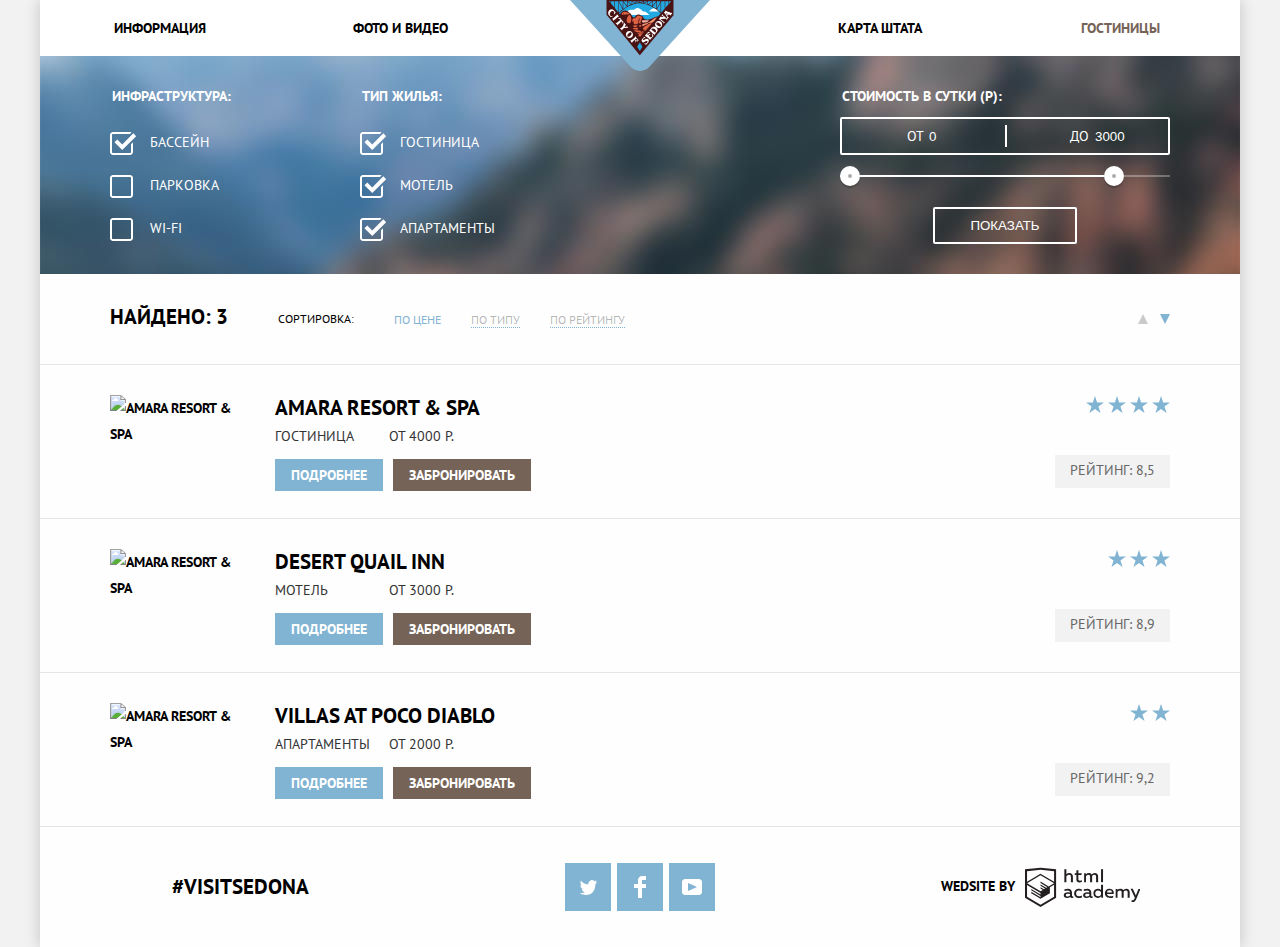
==== commit 824d24dd: "Декоративные элементы." ====
--- a/catalog.html
+++ b/catalog.html
@@ -100,13 +100,20 @@
                 </div>
                 <div class="catalog-item-description">
                   <h2 class="catalog-item-title"><a href="#amara-resort-and-spa">Amara Resort &#38; Spa</a></h2>
-                  <p>Гостиница</p>
-                  <p>от 4000 р.</p>
+                  <div>
+                    <p>Гостиница</p>
+                    <p class="description-price">от 4000 р.</p>
+                  </div>
                   <a href="#подробнее" class="link-more">Подробнее</a>
                   <a href="#забронировать" class="link-booking">Забронировать</a>
                 </div>
                 <div class="catalog-item-rating">
-                  <span class="rating-stars four-stars"></span>
+                  <div class="rating-stars">
+                    <span class="rating-star"></span>
+                    <span class="rating-star"></span>
+                    <span class="rating-star"></span>
+                    <span class="rating-star"></span>
+                  </div>
                   <p>Рейтинг: 8,5</p>
                 </div>
               </li>
@@ -116,13 +123,19 @@
                 </div>
                 <div class="catalog-item-description">
                   <h2 class="catalog-item-title"><a href="#desert-quail-inn">Desert Quail Inn</a></h2>
-                  <p>Мотель</p>
-                  <p>от 3000 р.</p>
+                  <div>
+                    <p>Мотель</p>
+                    <p>от 3000 р.</p>
+                  </div>
                   <a href="#подробнее" class="link-more">Подробнее</a>
                   <a href="#забронировать" class="link-booking">Забронировать</a>
                 </div>
                 <div class="catalog-item-rating">
-                  <span class="rating-stars three-stars"></span>
+                  <div class="rating-stars">
+                    <span class="rating-star"></span>
+                    <span class="rating-star"></span>
+                    <span class="rating-star"></span>
+                  </div>
                   <p>Рейтинг: 8,9</p>
                 </div>
               </li>
@@ -132,13 +145,18 @@
                 </div>
                 <div class="catalog-item-description">
                   <h2 class="catalog-item-title"><a href="#villas-at-poco-diablo">Villas At Poco Diablo</a></h2>
-                  <p>Апартаменты</p>
-                  <p>от 2000 р.</p>
+                  <div>
+                    <p>Апартаменты</p>
+                    <p>от 2000 р.</p>
+                  </div>
                   <a href="#подробнее" class="link-more">Подробнее</a>
                   <a href="#забронировать" class="link-booking">Забронировать</a>
                 </div>
                 <div class="catalog-item-rating">
-                  <span class="rating-stars two-stars"></span>
+                  <div class="rating-stars">
+                    <span class="rating-star"></span>
+                    <span class="rating-star"></span>
+                  </div>
                   <p>Рейтинг: 9,2</p>
                 </div>
               </li>
--- a/css/style.css
+++ b/css/style.css
@@ -461,6 +461,9 @@
   margin-bottom: 22px;
   padding-left: 40px;
 }
+.catalog-filter li:last-child {
+  margin-bottom: 0px;
+}
 .input-checkbox + label:before {
   content: "";
   position: absolute;
@@ -672,14 +675,25 @@
 .catalog-result-item:last-child {
   border-bottom: 1px solid #e5e5e5;
 }
+.catalog-item-image {
+  width: 135px;
+  height: 90px;
+}
 .catalog-item-description {
+  margin-left: 30px;
   margin-right: auto;
 }
+.catalog-item-description h2 {
+  margin: 0;
+}
 .catalog-item-description p {
+  display: inline-block;
+  width: 110px;
   font-size: 14px;
   line-height: 21px;
   font-weight: 400;
   color: #333333;
+  margin: 5px 0 15px 0;
 }
 .catalog-item-title a {
   font-size: 21px;
@@ -697,9 +711,11 @@
   font-weight: 14px;
   line-height: 21px;
   color: #ffffff;
+  padding: 7px 16px;
 }
 .link-more {
   background-color: #81b3d2;
+  margin-right: 6px;
 }
 .link-more:hover {
   background-color: #669ec0;
@@ -719,10 +735,26 @@
   color: rgba(255, 255, 255, 0.3);
 }
 
+.catalog-item-rating {
+  display: flex;
+  flex-direction: column;
+}
 .catalog-item-rating p {
   font-size: 14px;
   line-height: 21px;
   font-weight: 400;
   color: #666666;
   background-color: #f2f2f2;
-}
+  padding: 5px 15px 7px 15px;
+  margin: 0;
+}
+.rating-stars {
+  text-align: right;
+  margin-bottom: auto;
+}
+.rating-star {
+  display: inline-block;
+  width: 18px;
+  height: 17px;
+  background-image: url("../img/star.svg");
+}
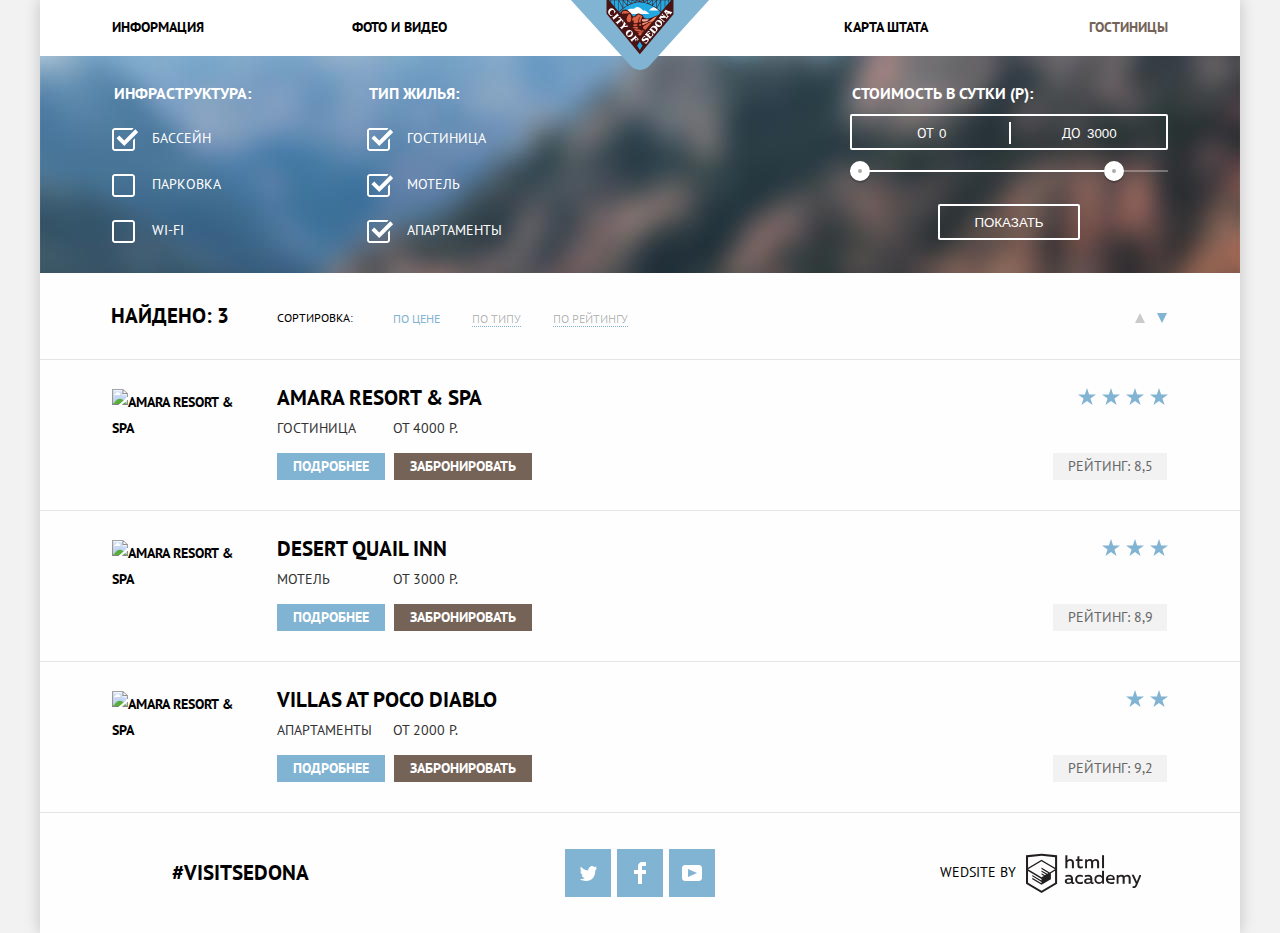
==== commit ddaf28a4: "Исправление замечаний по критериям № 1.1" ====
--- a/catalog.html
+++ b/catalog.html
@@ -4,8 +4,8 @@
     <meta charset="utf-8">
     <title>Седона. Поиск жилья</title>
     <link href="https://fonts.googleapis.com/css?family=PT+Sans:400,700&amp;subset=cyrillic" rel="stylesheet">
-    <link rel="stylesheet" href="css/normalize.css">
-    <link rel="stylesheet" href="css/style.css">
+    <link rel="stylesheet" href="css/normalize.min.css">
+    <link rel="stylesheet" href="css/style.min.css">
   </head>
   <body class="inner-page">
     <div class="main-content">
@@ -170,26 +170,26 @@
           <ul>
             <li>
               <a href="#" class="social-btn">
-                <img src="img/social-twitter.svg" alt="Следите за нами в Twitter">
+                <img src="img/social-twitter.svg" alt="Следите за нами в Twitter" width="17" height="15">
                 <span class="visually-hidden">Twitter</span>
               </a>
             </li>
             <li>
               <a href="#" class="social-btn">
-                <img src="img/social-facebook.svg" alt="Следуйте за нами на Facebook">
+                <img src="img/social-facebook.svg" alt="Следуйте за нами на Facebook" width="12" height="22">
                 <span class="visually-hidden">Facebook</span>
               </a>
             </li>
             <li>
               <a href="#" class="social-btn social-btn-youtube">
-                <img src="img/social-youtube.svg" alt="Смотрите видео о нас на YouTube">
+                <img src="img/social-youtube.svg" alt="Смотрите видео о нас на YouTube" width="20" height="16">
                 <span class="visually-hidden">YouTube</span>
               </a>
             </li>
           </ul>
         </div>
         <p class="footer-copyright">Wedsite by
-          <a class="link-htmlacademy" href="https://htmlacademy.ru/intensive/htmlcss">
+          <a class="link-htmlacademy" href="https://htmlacademy.ru/intensive/htmlcss" title="Ссылка на интенсивный онлайн‑курс Профессиональный HTML и CSS уровень 1">
             <svg xmlns="http://www.w3.org/2000/svg" width="115" height="41" viewBox="0 0 113 39"><path d="M401.93,351.51a2.07,2.07,0,0,0,.58-0.11v1.4a3.41,3.41,0,0,1-1.24.22,1.75,1.75,0,0,1-1.75-1,5.08,5.08,0,0,1-3.3,1.13c-1.59,0-3.06-.87-3.06-2.68,0-2.24,2.08-2.93,3.9-2.93a11.63,11.63,0,0,1,2.28.26v-0.31c0-1.09-.8-1.86-2.3-1.86a7.79,7.79,0,0,0-3.15.67v-1.79a10.72,10.72,0,0,1,3.35-.58c2.48,0,4,1.18,4,3.83v3.14A0.57,0.57,0,0,0,401.93,351.51Zm-6.76-1.19a1.42,1.42,0,0,0,1.64,1.29,3.56,3.56,0,0,0,2.53-1V349.1a10.21,10.21,0,0,0-1.9-.22C396.34,348.89,395.17,349.23,395.17,350.33Z" transform="translate(-355.09 -323.29)" fill="#000"/><path d="M408.15,343.91a5.29,5.29,0,0,1,2.7.67v1.79a4.28,4.28,0,0,0-2.42-.73,2.89,2.89,0,1,0,0,5.76,5.26,5.26,0,0,0,2.55-.67v1.8a6.58,6.58,0,0,1-2.9.6,4.42,4.42,0,0,1-4.72-4.54A4.54,4.54,0,0,1,408.15,343.91Z" transform="translate(-355.09 -323.29)" fill="#000"/><path d="M420.93,351.51a2.07,2.07,0,0,0,.58-0.11v1.4a3.41,3.41,0,0,1-1.24.22,1.75,1.75,0,0,1-1.75-1,5.08,5.08,0,0,1-3.3,1.13c-1.59,0-3.06-.87-3.06-2.68,0-2.24,2.08-2.93,3.9-2.93a11.63,11.63,0,0,1,2.28.26v-0.31c0-1.09-.8-1.86-2.3-1.86a7.79,7.79,0,0,0-3.15.67v-1.79a10.72,10.72,0,0,1,3.35-.58c2.48,0,4,1.18,4,3.83v3.14A0.57,0.57,0,0,0,420.93,351.51Zm-6.76-1.19a1.42,1.42,0,0,0,1.64,1.29,3.56,3.56,0,0,0,2.53-1V349.1a10.21,10.21,0,0,0-1.9-.22C415.33,348.89,414.17,349.23,414.17,350.33Z" transform="translate(-355.09 -323.29)" fill="#000"/><path d="M431.76,340.14V352.9H430v-1.39a4.07,4.07,0,0,1-3.35,1.62,4.62,4.62,0,0,1,0-9.22,4,4,0,0,1,3.15,1.37v-5.14h2ZM427,345.62a2.9,2.9,0,0,0,0,5.8,3,3,0,0,0,2.79-1.84v-2.13A3.06,3.06,0,0,0,427,345.62Z" transform="translate(-355.09 -323.29)" fill="#000"/><path d="M438.08,343.91c3.48,0,4.68,2.81,4.12,5.34h-6.58c0.22,1.57,1.75,2.22,3.35,2.22a6.41,6.41,0,0,0,2.77-.62v1.68a7.5,7.5,0,0,1-3.14.6c-2.68,0-5-1.53-5-4.61A4.39,4.39,0,0,1,438.08,343.91Zm0.09,1.62a2.39,2.39,0,0,0-2.57,2.26h4.85A2.06,2.06,0,0,0,438.17,345.53Z" transform="translate(-355.09 -323.29)" fill="#000"/><path d="M444.19,352.9v-8.75h1.73v1.09a4,4,0,0,1,2.92-1.33,3,3,0,0,1,2.73,1.4,4.33,4.33,0,0,1,3.06-1.4,3.21,3.21,0,0,1,3.32,3.52v5.47h-2v-5.41a1.67,1.67,0,0,0-1.73-1.84,2.94,2.94,0,0,0-2.17,1.18c0,0.2,0,.4,0,0.6v5.47h-2v-5.41a1.67,1.67,0,0,0-1.73-1.84,3.11,3.11,0,0,0-2.32,1.35v5.91h-2Z" transform="translate(-355.09 -323.29)" fill="#000"/><path d="M466.56,344.15h2l-4.1,9.93c-0.95,2.28-2.19,3-3.52,3a5,5,0,0,1-1.15-.15v-1.66a3,3,0,0,0,.89.13c0.95,0,1.66-.67,2.17-2l0.18-.44-4.16-8.82H461l3,6.6Z" transform="translate(-355.09 -323.29)" fill="#000"/><path d="M395.75,324.82v5a4,4,0,0,1,2.83-1.2,3.41,3.41,0,0,1,3.61,3.57v5.41h-2v-5.16a1.9,1.9,0,0,0-2-2.1,3.08,3.08,0,0,0-2.44,1.46v5.8h-2V324.82h2Z" transform="translate(-355.09 -323.29)" fill="#000"/><path d="M407.52,325.71v3.12h3.17v1.71h-3.17v4c0,1.15.53,1.53,1.66,1.53a4.71,4.71,0,0,0,1.77-.35v1.68a7.14,7.14,0,0,1-2.35.38,2.68,2.68,0,0,1-3-2.88v-4.38H404v-1.71h1.57v-2.64Z" transform="translate(-355.09 -323.29)" fill="#000"/><path d="M413.19,337.58v-8.75h1.73v1.09a4,4,0,0,1,2.92-1.33,3,3,0,0,1,2.73,1.4,4.33,4.33,0,0,1,3.06-1.4,3.21,3.21,0,0,1,3.32,3.52v5.47h-2v-5.41a1.67,1.67,0,0,0-1.73-1.84,2.94,2.94,0,0,0-2.17,1.18c0,0.2,0,.4,0,0.6v5.47h-2v-5.41a1.67,1.67,0,0,0-1.73-1.84,3.11,3.11,0,0,0-2.32,1.35v5.91h-2Z" transform="translate(-355.09 -323.29)" fill="#000"/><rect x="74.72" y="1.52" width="1.95" height="12.76" fill="#000"/><path d="M370.53,323.31l-0.16,0-15.28,1.6v28L370.37,362l15.28-9.09v-28Zm13.12,28.45-13.28,7.9-13.28-7.9V340.28l13.22,7.87,0,1.43-9.07-5.4v1.38l9.11,5.47,0,1.46-9.1-5.42v1.38l9.11,5.47h0l9.19-5.5v-1.39h0v-4.52l4.1-2.45v11.67Zm0-13.16L380,340.74h0l-1.68,1-8-4.76v1.38l6.84,4.07-0.06,0-0.15.09-1,.57-5.64-3.36v1.38l4.45,2.65-1.05.7,0,0-3.36-2v1.38l2.21,1.3-2.25,1.35-13.16-7.82,13.17-7.92h0Zm0-1.39-13.35-7.87h0l-13.2,7.86v-10.5l13.28-1.39,13.28,1.39v10.51Z" transform="translate(-355.09 -323.29)" fill="#000"/>
             </svg>
           </a>
--- a/css/style.min.css
+++ b/css/style.min.css
@@ -0,0 +1 @@
+body{margin:0;padding:0;font-family:"PT Sans",Arial,sans-serif;font-size:14px;line-height:26px;font-weight:700;color:#000;text-transform:uppercase;background-color:#f2f2f2}a{text-decoration:none}img{max-width:100%;height:auto}.visually-hidden:not(:focus):not(:active),input[type="checkbox"].visually-hidden,input[type="radio"].visually-hidden{position:absolute;width:1px;height:1px;margin:-1px;border:0;padding:0;white-space:nowrap;-webkit-clip-path:inset(100%);clip-path:inset(100%);clip:rect(0 0 0 0);overflow:hidden}.main-content{width:1200px;margin:0 auto;background-color:#fff;-webkit-box-shadow:0 0 15px rgba(0,1,1,0.2);box-shadow:0 0 15px rgba(0,1,1,0.2)}.main-content.only-index{position:relative}.inner-page .main-content{background-color:#fefefe}.main-header{position:relative;background-color:#fff}.main-navigation-logo{position:absolute;width:140px;top:-1px;left:50%;margin-left:-70px}.main-navigation ul{display:-webkit-box;display:-ms-flexbox;display:flex;-ms-flex-wrap:wrap;flex-wrap:wrap;margin:0;padding:0;list-style:none}.main-navigation li{-webkit-box-sizing:border-box;box-sizing:border-box;width:240px;padding:14px 0 16px 72px;text-align:left;word-wrap:break-word}.main-navigation li:nth-child(4n+2){margin-right:240px}.main-navigation li:nth-child(4n+3),.main-navigation li:nth-child(4n+4){text-align:right;padding-left:0;padding-right:72px}.main-navigation a{color:#000}.main-navigation a:hover,.main-navigation a:focus{color:#81b3d2}.main-navigation a:active{color:rgba(0,0,0,0.3)}.main-navigation .current-page{color:#766357}.intro{height:508px;margin-bottom:60px;text-align:center;background-color:#8697a9;background-image:url("../img/intro-polygon.svg"),url("../img/intro-bg.jpg");background-position:center bottom,center top;background-repeat:no-repeat,no-repeat;background-size:100% 57px,cover}.intro img{margin-top:76px}.advantages{display:-webkit-box;display:-ms-flexbox;display:flex;-webkit-box-orient:vertical;-webkit-box-direction:normal;-ms-flex-direction:column;flex-direction:column;text-align:center}.advantages h3{margin:0;margin-bottom:24px;padding:0 75px;font-size:21px;line-height:21px;word-wrap:break-word}.advantages-title{margin-bottom:51px}.advantages-description,.advantages-intro{margin:0;padding:0 310px;line-height:26px}.advantages-description{margin-bottom:27px;font-size:21px}.advantages-intro{font-size:14px;font-weight:400;color:#333}.advantage-wide{display:-webkit-box;display:-ms-flexbox;display:flex;background-color:#81b3d2;color:#fff}.advantage-text,.advantage{-webkit-box-sizing:border-box;box-sizing:border-box;padding:47px 49px 38px 49px;width:33.333333%}.advantage-image{width:66.666666%;height:256px}.advantage-text p,.features p,.advantages-list p{margin-bottom:21px;font-size:14px;line-height:21px;font-weight:400}.features{display:-webkit-box;display:-ms-flexbox;display:flex;-ms-flex-wrap:wrap;flex-wrap:wrap;background-color:#fff}.feature{-webkit-box-sizing:border-box;box-sizing:border-box;width:33.333333%;padding:57px 49px 60px 49px}.feature img{width:75px;height:76px;margin-bottom:20px}.feature h3{margin-bottom:25px}.features p,.advantages-list p{color:#333;word-wrap:break-word}.advantages-list{display:-webkit-box;display:-ms-flexbox;display:flex;-ms-flex-wrap:wrap;flex-wrap:wrap;background-color:#eee}.main-search{padding-top:50px;text-align:center;background-color:#fff}.main-search b{font-size:30px;line-height:36px;font-weight:700}.search-description{margin-top:23px;margin-bottom:47px;padding:0 360px;font-size:14px;line-height:24px;font-weight:400;color:#333}.search-block{position:relative;width:568px;margin:0 auto}.search-button{position:relative;display:block;width:100%;padding:30px 0;font-size:21px;line-height:26px;font-weight:700;color:#fff;background-color:#766357;z-index:2}.search-button:hover,.search-button:focus{background-color:#604e43}.search-button:active{color:rgba(255,255,255,0.3);background-color:#503e33}.search-popup{-webkit-box-sizing:border-box;box-sizing:border-box;position:absolute;display:-webkit-box;display:-ms-flexbox;display:flex;-webkit-box-orient:vertical;-webkit-box-direction:normal;-ms-flex-direction:column;flex-direction:column;width:100%;top:100%;padding:55px;background-color:#fff;-webkit-box-shadow:0 7px 15px rgba(0,1,1,0.15);box-shadow:0 7px 15px rgba(0,1,1,0.15);opacity:0;-webkit-transform:translateY(-160px);-ms-transform:translateY(-160px);transform:translateY(-160px);-webkit-transition:all 0.6s ease;-o-transition:all 0.6s ease;transition:all 0.6s ease;pointer-events:none}.search-popup.active{opacity:1;-webkit-transform:translateY(0);-ms-transform:translateY(0);transform:translateY(0);pointer-events:auto}.search-popup p{position:relative;display:-webkit-box;display:-ms-flexbox;display:flex;-webkit-box-pack:justify;-ms-flex-pack:justify;justify-content:space-between;margin-top:0;margin-bottom:30px}.search-popup label{width:110px;line-height:38px;text-align:left}.search-popup input{-webkit-box-sizing:border-box;box-sizing:border-box;width:346px;height:38px;padding-left:10px;padding-right:35px;font:inherit;font-size:14px;line-height:26px;font-weight:700;text-transform:uppercase;color:#000;background-color:#f2f2f2;border:2px solid #f2f2f2}.search-popup input:hover{background-color:#ebebeb;border-color:#ebebeb}.search-popup input:focus{background-color:#fff;border-color:#e5e5e5}.search-popup button[type="button"]{position:absolute;width:38px;height:38px;top:0;right:0;padding:0;border:none;background-color:transparent;color:#a9a9a9}.search-popup button[type="button"].minus{left:0}.search-popup button[type="button"]:hover rect,.search-popup button[type="button"]:hover path,.search-popup button[type="button"]:focus rect,.search-popup button[type="button"]:focus path{fill:#000000}.search-popup button[type="button"]:active rect,.search-popup button[type="button"]:active path{fill:#81b3d2}.form-half-column{display:-webkit-box;display:-ms-flexbox;display:flex;margin-bottom:53px}.half-column{display:-webkit-box;display:-ms-flexbox;display:flex;width:50%}.children{width:180px;margin-left:auto}.half-column input{width:114px;padding:0 38px;text-align:center}.input-number{position:relative}.search-popup button[type="submit"]{padding:16px 0;background-color:#81b3d2;border:none;color:#fff;font-size:21px;line-height:26px;font-weight:700;text-transform:uppercase}.search-popup button[type="submit"]:hover,.search-popup button[type="submit"]:focus{background-color:#669ec0}.search-popup button[type="submit"]:active{background-color:#5496bd;color:rgba(255,255,255,0.3)}.main-map{display:block;width:1200px;height:594px;background-image:url(../img/map.jpg);background-repeat:no-repeat}.main-footer{display:-webkit-box;display:-ms-flexbox;display:flex;-webkit-box-align:center;-ms-flex-align:center;align-items:center;bottom:0;padding:36px 0;background-color:rgba(254,254,254,0.9)}.only-index .main-footer{position:absolute;width:100%}.footer-hashtag,.footer-social,.footer-copyright{width:33.333333%;text-align:center;margin:0}.footer-copyright{font-weight:400}.footer-hashtag{font-size:21px;line-height:26px}.footer-social ul{display:-webkit-box;display:-ms-flexbox;display:flex;-webkit-box-pack:center;-ms-flex-pack:center;justify-content:center;-ms-flex-wrap:wrap;flex-wrap:wrap;list-style:none;margin:0 auto;padding:0}.footer-social li{margin-right:6px}.footer-social li:last-child{margin-right:0}.social-btn{display:-webkit-box;display:-ms-flexbox;display:flex;-webkit-box-align:center;-ms-flex-align:center;align-items:center;-webkit-box-pack:center;-ms-flex-pack:center;justify-content:center;width:46px;height:48px;background-color:#81b3d2}.social-btn:hover,.social-btn:focus{background-color:#669ec0}.social-btn:active{background-color:#5496bd}.social-btn:active img{opacity:0.3}.link-htmlacademy svg{display:inline-block;vertical-align:middle;margin-left:6px}.link-htmlacademy path,.link-htmlacademy rect{fill:#231f20}.link-htmlacademy:hover path,.link-htmlacademy:hover rect,.link-htmlacademy:focus path,.link-htmlacademy:focus rect{fill:#81b3d2}.link-htmlacademy:active path,.link-htmlacademy:active rect{fill:#bdbbbc}.catalog-form{background-color:#404c52;background-image:url("../img/catalog-header-bg.jpg");background-position:center top;background-repeat:no-repeat;font-size:14px;line-height:21px;color:#fff}.catalog-filter{display:-webkit-box;display:-ms-flexbox;display:flex;padding:27px 72px 32px 72px}.catalog-filter fieldset{-webkit-box-sizing:border-box;box-sizing:border-box;margin:0;padding:0;border:none;width:255px}.catalog-filter legend{font-size:16px;line-height:21px;margin-bottom:24px}.catalog-filter fieldset:nth-child(2){margin-right:auto}.catalog-filter ul{margin:0;padding:0;list-style:none}.catalog-filter li,.catalog-filter label{font-weight:400}.catalog-filter li{position:relative;margin-bottom:25px;padding-left:40px}.catalog-filter li:last-child{margin-bottom:0}.input-checkbox + label:before{content:"";position:absolute;width:27px;height:27px;left:0;top:0;background-image:url("../img/checkbox-off.svg");background-repeat:no-repeat;background-position:center}.input-checkbox:focus + label:before{outline:thin dotted;outline:5px auto -webkit-focus-ring-color}.input-checkbox:checked + label:before{background-image:url("../img/checkbox-on.svg")}.input-checkbox:checked:disabled + label:before,.input-checkbox:disabled + label:before{opacity:0.4}.catalog-filter .filter-range{width:318px;padding-right:0}.filter-range legend{margin-bottom:10px}.filter-range-price{position:relative;height:32px;border:2px solid #fff;border-radius:2px;margin-bottom:20px;font-size:0}.filter-range-price:after{content:"";position:absolute;width:2px;height:22px;background-color:#fff;left:50%;right:50%;top:6px}.filter-range-price label{display:inline-block;vertical-align:top;width:90px;padding-left:65px;font-size:14px;line-height:34px;cursor:pointer}.filter-range-price label.cost-day-max{padding-left:55px}.filter-range-price input{width:50px;margin:0;background-color:transparent;border:0;color:inherit;cursor:pointer}.filter-range-price input:focus{cursor:text}.filter-range-control{position:relative;margin-bottom:32px}.filter-range-control .scale{height:2px;background-color:rgba(255,255,255,0.3)}.filter-range-control .bar{width:80%;height:2px;background:#fff}.range-toggle{position:absolute;top:-9px;width:4px;height:4px;background-color:#ababab;border:8px solid #fff;border-radius:50%;-webkit-box-shadow:0 2px 1px 0 rgba(0,1,1,0.2);box-shadow:0 2px 1px 0 rgba(0,1,1,0.2);cursor:pointer}.range-toggle:hover{background:#1c4f80}.range-toggle-min{left:0}.range-toggle-max{left:80%}.catalog-filter button[type="submit"]{display:block;margin:0 auto;padding:6px 34px 5px 34px;line-height:21px;color:#fff;text-transform:uppercase;background-color:transparent;border:2px solid #fff;border-radius:2px;cursor:pointer}.catalog-filter button[type="submit"]:hover,.catalog-filter button[type="submit"]:focus{background-color:#fff;color:#000}.catalog-result-sorting{display:-webkit-box;display:-ms-flexbox;display:flex;padding:30px 71px 26px 71px;font-size:21px;line-height:26px}.catalog-result-sorting span,.catalog-result-sorting a{font-size:12px;line-height:26px;font-weight:400}.catalog-result-sorting b{margin-right:48px}.catalog-result-sorting span{margin-right:40px;line-height:30px;color:#000}.catalog-result-sorting ul{display:-webkit-box;display:-ms-flexbox;display:flex;margin-top:0;margin-bottom:0;margin-right:2px;padding:0;list-style:none}.sorting-type li{margin-right:32px}.sorting-type a{border-bottom:1px dotted #81b3d2;color:rgba(0,0,0,0.3)}.sorting-type a:hover,.sorting-type a:focus{color:#81b3d2}.sorting-type a:active{color:#000;border:none}.sorting-type .current-sorting{color:#81b3d2;border:none}.sorting-arrow{margin-left:auto}.sorting-top,.sorting-bottom{display:inline-block;vertical-align:middle;border:10px solid transparent;border-left-width:5px;border-right-width:5px}.sorting-top{border-top:0;border-bottom-color:#cacaca;margin-right:12px}.sorting-top:hover,.sorting-top:focus{border-bottom-color:#000}.sorting-top:active,.sorting-top.current-sorting{border-bottom-color:#81b3d2}.sorting-bottom{border-bottom:0;border-top-color:#cacaca}.sorting-bottom:hover,.sorting-bottom:focus{border-top-color:#000}.sorting-bottom:active,.sorting-bottom.current-sorting{border-top-color:#81b3d2}.catalog-result-list ul{margin:0;padding:0;list-style:none}.catalog-result-item{display:-webkit-box;display:-ms-flexbox;display:flex;-webkit-box-pack:justify;-ms-flex-pack:justify;justify-content:space-between;border-top:1px solid #e5e5e5;padding:25px 72px 31px}.catalog-result-item:last-child{border-bottom:1px solid #e5e5e5}.catalog-item-image{width:135px;height:90px;padding-top:2px}.catalog-item-description{margin-left:30px;margin-right:auto}.catalog-item-description h2{margin:0}.catalog-item-description p{display:inline-block;vertical-align:middle;width:112px;font-size:14px;line-height:21px;font-weight:400;word-wrap:break-word;color:#333;margin:7px 0 14px 0}.catalog-item-title a{font-size:21px;line-height:26px;color:#000}.catalog-item-title a:hover{color:#81b3d2}.catalog-item-title a:active{color:rgba(0,0,0,0.3)}.link-more,.link-booking{font-size:14px;line-height:21px;color:#fff;padding:4px 16px 5px 16px}.link-more{background-color:#81b3d2;margin-right:5px}.link-more:hover{background-color:#669ec0}.link-more:active{background-color:#5496bd;color:rgba(255,255,255,0.3)}.link-booking{background-color:#766357}.link-booking:hover{background-color:#604e43}.link-booking:active{background-color:#503e33;color:rgba(255,255,255,0.3)}.catalog-item-rating{display:-webkit-box;display:-ms-flexbox;display:flex;-webkit-box-orient:vertical;-webkit-box-direction:normal;-ms-flex-direction:column;flex-direction:column}.catalog-item-rating p{font-size:14px;line-height:21px;font-weight:400;color:#666;background-color:#f2f2f2;padding:3px 12px 3px 15px;margin:0;margin-right:1px;margin-bottom:-1px}.rating-stars{width:115px;margin-bottom:auto;margin-top:3px;text-align:right}.rating-star{display:inline-block;vertical-align:top;width:18px;height:17px;margin-left:2px;background-image:url("../img/star.svg")}
